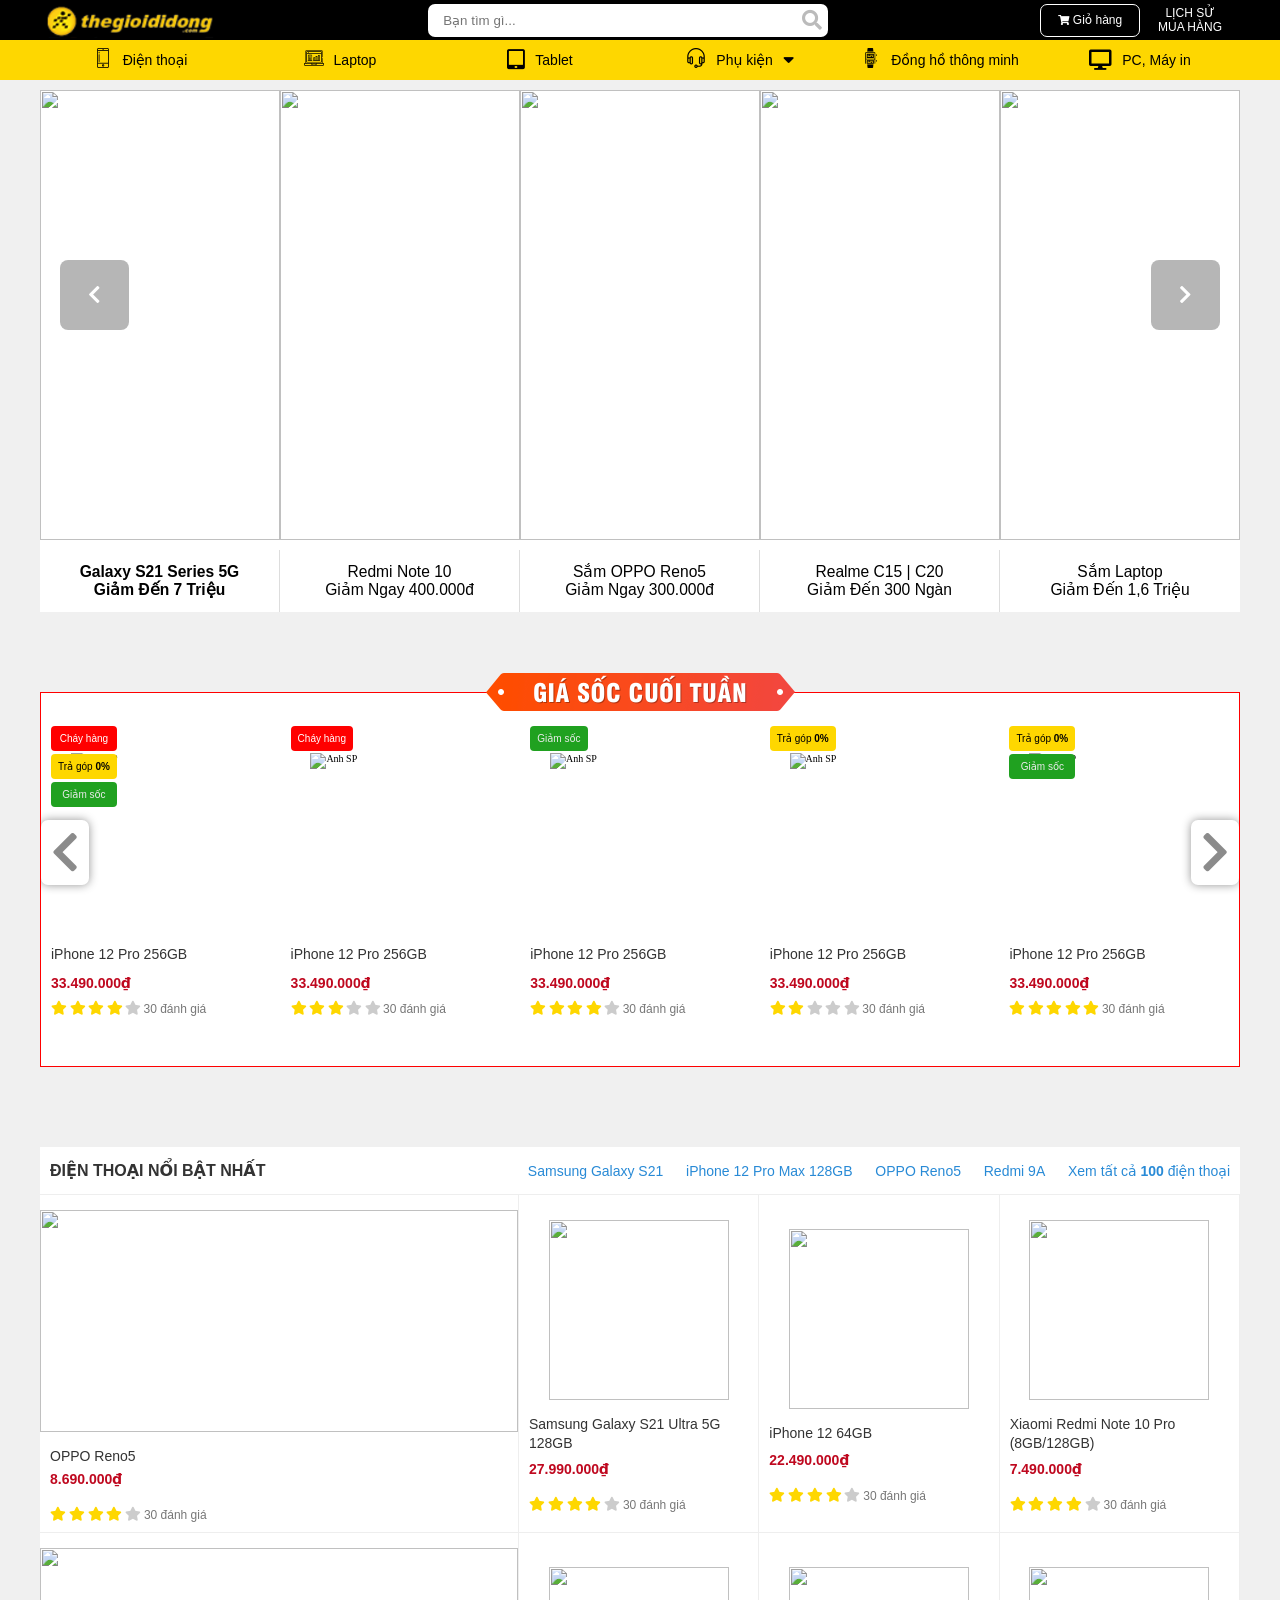
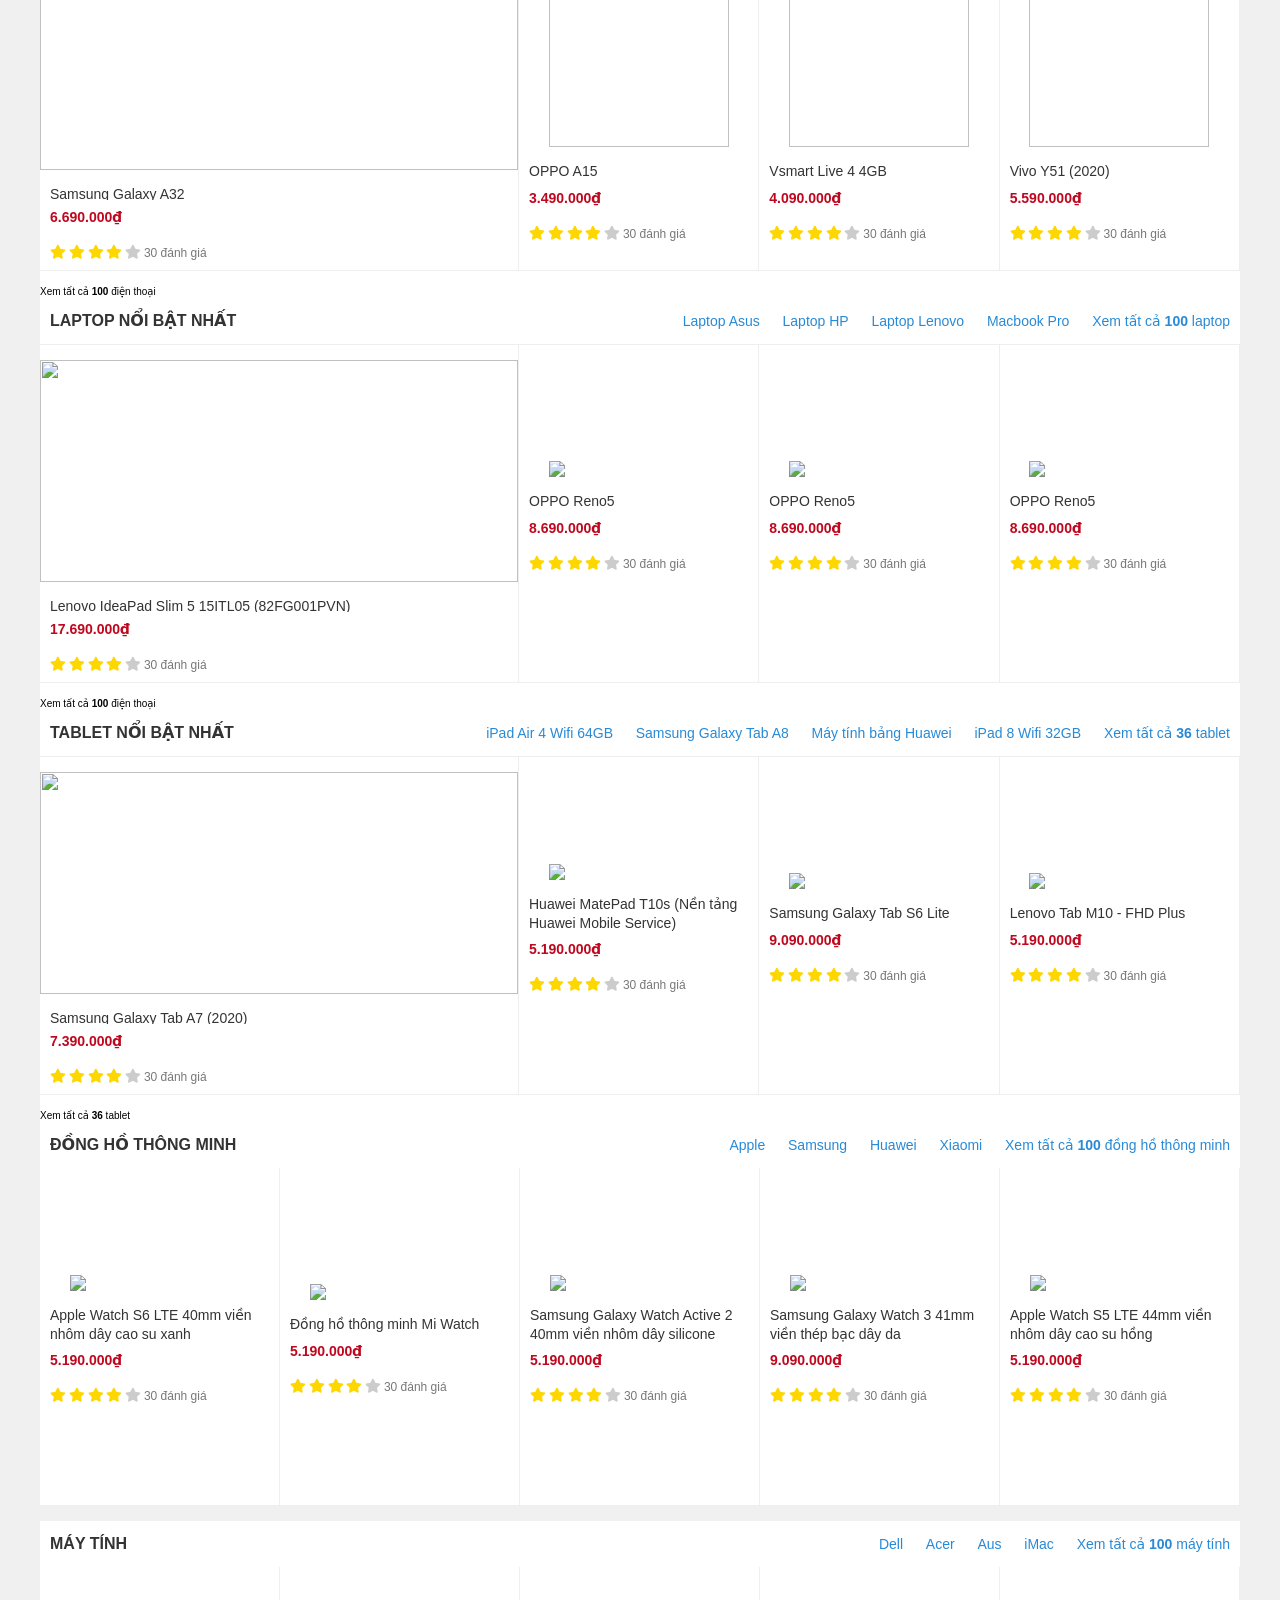
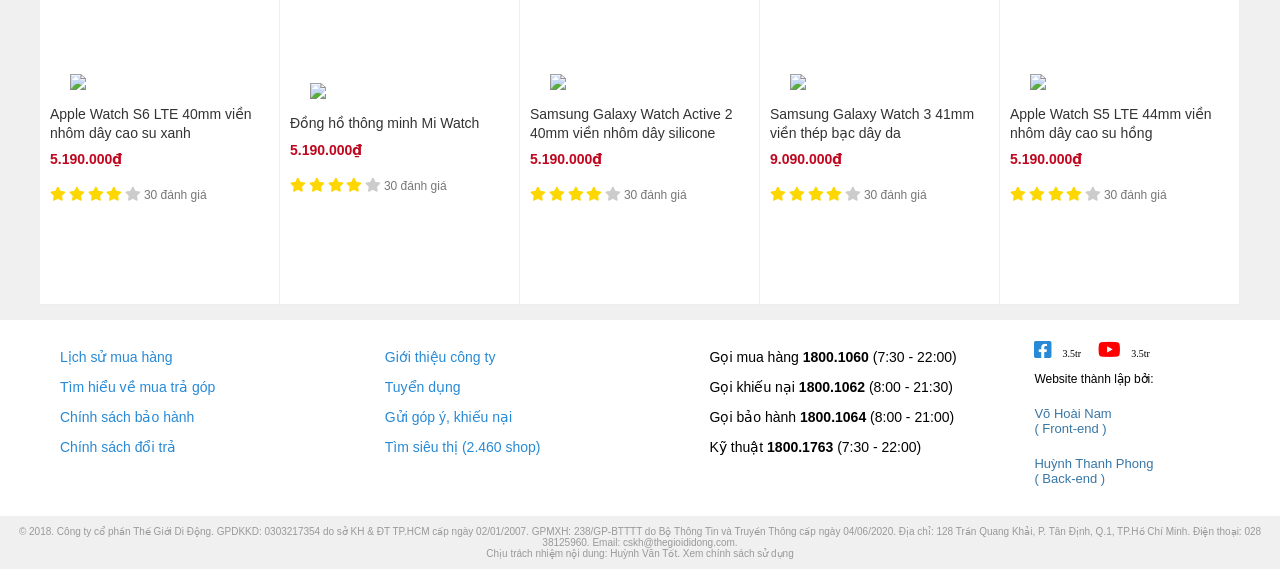
==== index.html @ 7716520e "'ud'" ====
<!DOCTYPE html>
<html lang="vn">
    <head>
        <meta charset="UTF-8">
        <meta name="viewport" content="width=device-width, initial-scale=1.0">
        <title>Thegioidongdi</title>
        <!-- Reset CSS -->
        <link rel="stylesheet" href="./assets/css/reset.css">
        <!-- Source CSS -->
        <link rel="stylesheet" href="./assets/css/index.css">
        <!-- FontAwesome -->
        <link rel="stylesheet"href="https://cdnjs.cloudflare.com/ajax/libs/font-awesome/5.15.2/css/all.min.css">
        <link rel="stylesheet" type="text/css" href="./assets/icon/flaticon.css">
    </head>
    <body>
        <div class="header">
            <div class="container">
                <div class="header__main">
                    <a href="#" class="header__main-logo">
                        <img src="./assets/image/logo.png" alt="">
                    </a>
                    <form action="" class="header__main-search">
                        <input type="text" class="seach__input" placeholder="Bạn tìm gì...">
                        <button type="submit" class="seach__button">
                            <i class="fas fa-search"></i>
                        </button>
                    </form>
                    <div class="header__main-mini">
                        <a href="" class="mini__cart">
                            <i class="fas fa-shopping-cart"></i>
                            <span>Giỏ hàng</span>
                        </a>
                        <a href="" class="mini__history">
                            <span>LỊCH SỬ <br/>MUA HÀNG</span>
                        </a>
                    </div>
                </div>
                <div class="header__nav">
                    <div class="header__nav-item">
                        <a href="#" class="item__title">
                            <i class="item__icon flaticon-phone"></i>
                            <span>Điện thoại</span>
                        </a>
                    </div>
                    <div class="header__nav-item">
                        <a href="#" class="item__title">
                            <i class="item__icon flaticon-analytics"></i>
                            <span>Laptop</span>
                        </a>
                    </div>
                    <div class="header__nav-item">
                        <a href="#" class="item__title">
                            <i class="item__icon fas fa-tablet-alt"></i>
                            <span>Tablet</span>
                        </a>
                    </div>
                    <div class="header__nav-item">
                        <a href="#" class="item__title">
                            <i class="item__icon flaticon-headphones"></i>
                            <span style="margin-right: 1rem;">Phụ kiện</span>
                            <i class="fas fa-sort-down" style="font-size: 1.8rem;transform: translateY(-25%);"></i>
                            <i class="fas fa-sort-up" style="font-size: 1.8rem;transform: translateY(25%);"></i>
                        </a>
                        <div class="item__subitem">
                            <a href="#" class="item__subitem-item">Sạc dự phòng</a>
                            <a href="#" class="item__subitem-item">Tai nghe</a>
                            <a href="#" class="item__subitem-item">Bàn phím</a>
                            <a href="#" class="item__subitem-item">Chuột</a>
                            <a href="#" class="item__subitem-item">Miếng dán màn hình</a>
                        </div>
                    </div>
                    <div class="header__nav-item">
                        <a href="#" class="item__title">
                            <i class="item__icon flaticon-smartwatch"></i>
                            <span>Đồng hồ thông minh</span>
                        </a>
                        
                    </div>
                    <div class="header__nav-item">
                        <a href="#" class="item__title">
                            <i class="item__icon fas fa-desktop"></i>
                            <span>PC, Máy in</span>
                        </a>
                    </div>
                </div>
            </div>
        </div>
        <div class="slide">
            <div class="container">
                <div class="slide__image">
                    <img src="https://cdn.tgdd.vn/2021/03/banner/S21-800-300-800x300-3.png" alt="" class="slide__image-item">
                    <img src="https://cdn.tgdd.vn/2021/03/banner/800-300-800x300-13.png" alt="" class="slide__image-item">
                    <img src="https://cdn.tgdd.vn/2021/03/banner/reno5-800-300-800x300-1.png" alt="" class="slide__image-item">
                    <img src="https://cdn.tgdd.vn/2021/03/banner/800-300-800x300-9.png" alt="" class="slide__image-item">
                    <img src="https://cdn.tgdd.vn/2021/02/banner/800-300-800x300-26.png" alt="" class="slide__image-item">
                </div>
                <div class="slide__button">
                    <div class="slide__button-left">
                        <i class="fas fa-chevron-left"></i>
                    </div>
                    <div class="slide__button-right">
                        <i class="fas fa-chevron-right"></i>
                    </div>
                </div>
                <div class="slide__channel">
                    <button class="slide__channel-switch">
                        <h3>Galaxy S21 Series 5G<br>Giảm Đến 7 Triệu</h3>
                    </button>
                    <button class="slide__channel-switch">
                        <h3>Redmi Note 10<br>Giảm Ngay 400.000đ</h3>
                    </button>
                    <button class="slide__channel-switch">
                        <h3>Sắm OPPO Reno5<br>Giảm Ngay 300.000đ</h3>
                    </button>
                    <button class="slide__channel-switch">
                        <h3>Realme C15 | C20<br>Giảm Đến 300 Ngàn</h3>
                    </button>
                    <button class="slide__channel-switch">
                        <h3>Sắm Laptop<br>Giảm Đến 1,6 Triệu</h3>
                    </button>
                </div>
            </div>
        </div>
        <div class="hotdeal">
            <div class="container">
                <div class="hotdeal__items">
                    <div class="hotdeal__item">
                        <div class="hotdeal__item-tagdeal">
                            <p class="tagdeal__hot">
                                Cháy hàng
                            </p>
                            <p class="tagdeal__tragop">
                                Trả góp <strong>0%</strong>
                            </p>
                            <p class="tagdeal__giamsoc">
                                Giảm sốc
                            </p>
                        </div>
                        <a href="#" class="hotdeal__item-item">
                            <img src="https://cdn.tgdd.vn/Products/Images/42/228738/iphone-12-pro-xam-new-600x600-600x600.jpg" alt="Anh SP" class="item__img">
                            <h1 class="item__title">iPhone 12 Pro 256GB</h1>
                            <strong class="item__price">33.490.000₫</strong>
                            <div class="item__rate">
                                <i class="active item__rate-star fas fa-star"></i>
                                <i class="active item__rate-star fas fa-star"></i>
                                <i class="active item__rate-star fas fa-star"></i>
                                <i class="active item__rate-star fas fa-star"></i>
                                <i class="item__rate-star fas fa-star"></i>
                                <span>30 đánh giá</span>
                            </div>
                        </a>
                    </div>
                    <div class="hotdeal__item">
                        <div class="hotdeal__item-tagdeal">
                            <p class="tagdeal__hot">
                                Cháy hàng
                            </p>
                        </div>
                        <a href="#" class="hotdeal__item-item">
                            <img src="https://cdn.tgdd.vn/Products/Images/42/228738/iphone-12-pro-xam-new-600x600-600x600.jpg" alt="Anh SP" class="item__img">
                            <h1 class="item__title">iPhone 12 Pro 256GB</h1>
                            <strong class="item__price">33.490.000₫</strong>
                            <div class="item__rate">
                                <i class="active item__rate-star fas fa-star"></i>
                                <i class="active item__rate-star fas fa-star"></i>
                                <i class="active item__rate-star fas fa-star"></i>
                                <i class="item__rate-star fas fa-star"></i>
                                <i class="item__rate-star fas fa-star"></i>
                                <span>30 đánh giá</span>
                            </div>
                        </a>
                    </div><div class="hotdeal__item">
                        <div class="hotdeal__item-tagdeal">
                            <p class="tagdeal__giamsoc">
                                Giảm sốc
                            </p>
                        </div>
                        <a href="#" class="hotdeal__item-item">
                            <img src="https://cdn.tgdd.vn/Products/Images/42/228738/iphone-12-pro-xam-new-600x600-600x600.jpg" alt="Anh SP" class="item__img">
                            <h1 class="item__title">iPhone 12 Pro 256GB</h1>
                            <strong class="item__price">33.490.000₫</strong>
                            <div class="item__rate">
                                <i class="active item__rate-star fas fa-star"></i>
                                <i class="active item__rate-star fas fa-star"></i>
                                <i class="active item__rate-star fas fa-star"></i>
                                <i class="active item__rate-star fas fa-star"></i>
                                <i class="item__rate-star fas fa-star"></i>
                                <span>30 đánh giá</span>
                            </div>
                        </a>
                    </div><div class="hotdeal__item">
                        <div class="hotdeal__item-tagdeal">
                            <p class="tagdeal__tragop">
                                Trả góp <strong>0%</strong>
                            </p>
                        </div>
                        <a href="#" class="hotdeal__item-item">
                            <img src="https://cdn.tgdd.vn/Products/Images/42/228738/iphone-12-pro-xam-new-600x600-600x600.jpg" alt="Anh SP" class="item__img">
                            <h1 class="item__title">iPhone 12 Pro 256GB</h1>
                            <strong class="item__price">33.490.000₫</strong>
                            <div class="item__rate">
                                <i class="active item__rate-star fas fa-star"></i>
                                <i class="active item__rate-star fas fa-star"></i>
                                <i class="item__rate-star fas fa-star"></i>
                                <i class="item__rate-star fas fa-star"></i>
                                <i class="item__rate-star fas fa-star"></i>
                                <span>30 đánh giá</span>
                            </div>
                        </a>
                    </div>
                    <div class="hotdeal__item">
                        <div class="hotdeal__item-tagdeal">
                            <p class="tagdeal__tragop">
                                Trả góp <strong>0%</strong>
                            </p>
                            <p class="tagdeal__giamsoc">
                                Giảm sốc
                            </p>
                        </div>
                        <a href="#" class="hotdeal__item-item">
                            <img src="https://cdn.tgdd.vn/Products/Images/42/228738/iphone-12-pro-xam-new-600x600-600x600.jpg" alt="Anh SP" class="item__img">
                            <h1 class="item__title">iPhone 12 Pro 256GB</h1>
                            <strong class="item__price">33.490.000₫</strong>
                            <div class="item__rate">
                                <i class="active item__rate-star fas fa-star"></i>
                                <i class="active item__rate-star fas fa-star"></i>
                                <i class="active item__rate-star fas fa-star"></i>
                                <i class="active item__rate-star fas fa-star"></i>
                                <i class="active item__rate-star fas fa-star"></i>
                                <span>30 đánh giá</span>
                            </div>
                        </a>
                    </div>
                    <div class="hotdeal__item">
                        <div class="hotdeal__item-tagdeal">
                            <p class="tagdeal__hot">
                                Cháy hàng
                            </p>
                            <p class="tagdeal__tragop">
                                Trả góp <strong>0%</strong>
                            </p>
                            <p class="tagdeal__giamsoc">
                                Giảm sốc
                            </p>
                        </div>
                        <a href="#" class="hotdeal__item-item">
                            <img src="https://cdn.tgdd.vn/Products/Images/42/228738/iphone-12-pro-xam-new-600x600-600x600.jpg" alt="Anh SP" class="item__img">
                            <h1 class="item__title">iPhone 12 Pro 256GB</h1>
                            <strong class="item__price">33.490.000₫</strong>
                            <div class="item__rate">
                                <i class="active item__rate-star fas fa-star"></i>
                                <i class="active item__rate-star fas fa-star"></i>
                                <i class="active item__rate-star fas fa-star"></i>
                                <i class="active item__rate-star fas fa-star"></i>
                                <i class="item__rate-star fas fa-star"></i>
                                <span>30 đánh giá</span>
                            </div>
                        </a>
                    </div>
                    <div class="hotdeal__item">
                        <div class="hotdeal__item-tagdeal">
                            <p class="tagdeal__hot">
                                Cháy hàng
                            </p>
                            <p class="tagdeal__tragop">
                                Trả góp <strong>0%</strong>
                            </p>
                            <p class="tagdeal__giamsoc">
                                Giảm sốc
                            </p>
                        </div>
                        <a href="#" class="hotdeal__item-item">
                            <img src="https://cdn.tgdd.vn/Products/Images/42/228738/iphone-12-pro-xam-new-600x600-600x600.jpg" alt="Anh SP" class="item__img">
                            <h1 class="item__title">iPhone 12 Pro 256GB</h1>
                            <strong class="item__price">33.490.000₫</strong>
                            <div class="item__rate">
                                <i class="active item__rate-star fas fa-star"></i>
                                <i class="active item__rate-star fas fa-star"></i>
                                <i class="active item__rate-star fas fa-star"></i>
                                <i class="active item__rate-star fas fa-star"></i>
                                <i class="item__rate-star fas fa-star"></i>
                                <span>30 đánh giá</span>
                            </div>
                        </a>
                    </div>
                    <div class="hotdeal__item">
                        <div class="hotdeal__item-tagdeal">
                            <p class="tagdeal__hot">
                                Cháy hàng
                            </p>
                            <p class="tagdeal__tragop">
                                Trả góp <strong>0%</strong>
                            </p>
                            <p class="tagdeal__giamsoc">
                                Giảm sốc
                            </p>
                        </div>
                        <a href="#" class="hotdeal__item-item">
                            <img src="https://cdn.tgdd.vn/Products/Images/42/228738/iphone-12-pro-xam-new-600x600-600x600.jpg" alt="Anh SP" class="item__img">
                            <h1 class="item__title">iPhone 12 Pro 256GB</h1>
                            <strong class="item__price">33.490.000₫</strong>
                            <div class="item__rate">
                                <i class="active item__rate-star fas fa-star"></i>
                                <i class="active item__rate-star fas fa-star"></i>
                                <i class="active item__rate-star fas fa-star"></i>
                                <i class="active item__rate-star fas fa-star"></i>
                                <i class="item__rate-star fas fa-star"></i>
                                <span>30 đánh giá</span>
                            </div>
                        </a>
                    </div>
                    <div class="hotdeal__item">
                        <div class="hotdeal__item-tagdeal">
                            <p class="tagdeal__hot">
                                Cháy hàng
                            </p>
                            <p class="tagdeal__tragop">
                                Trả góp <strong>0%</strong>
                            </p>
                            <p class="tagdeal__giamsoc">
                                Giảm sốc
                            </p>
                        </div>
                        <a href="#" class="hotdeal__item-item">
                            <img src="https://cdn.tgdd.vn/Products/Images/42/228738/iphone-12-pro-xam-new-600x600-600x600.jpg" alt="Anh SP" class="item__img">
                            <h1 class="item__title">iPhone 12 Pro 256GB</h1>
                            <strong class="item__price">33.490.000₫</strong>
                            <div class="item__rate">
                                <i class="active item__rate-star fas fa-star"></i>
                                <i class="active item__rate-star fas fa-star"></i>
                                <i class="active item__rate-star fas fa-star"></i>
                                <i class="active item__rate-star fas fa-star"></i>
                                <i class="item__rate-star fas fa-star"></i>
                                <span>30 đánh giá</span>
                            </div>
                        </a>
                    </div>
                    <div class="hotdeal__item">
                        <div class="hotdeal__item-tagdeal">
                            <p class="tagdeal__hot">
                                Cháy hàng
                            </p>
                            <p class="tagdeal__tragop">
                                Trả góp <strong>0%</strong>
                            </p>
                            <p class="tagdeal__giamsoc">
                                Giảm sốc
                            </p>
                        </div>
                        <a href="#" class="hotdeal__item-item">
                            <img src="https://cdn.tgdd.vn/Products/Images/42/228738/iphone-12-pro-xam-new-600x600-600x600.jpg" alt="Anh SP" class="item__img">
                            <h1 class="item__title">iPhone 12 Pro 256GB</h1>
                            <strong class="item__price">33.490.000₫</strong>
                            <div class="item__rate">
                                <i class="active item__rate-star fas fa-star"></i>
                                <i class="active item__rate-star fas fa-star"></i>
                                <i class="active item__rate-star fas fa-star"></i>
                                <i class="active item__rate-star fas fa-star"></i>
                                <i class="item__rate-star fas fa-star"></i>
                                <span>30 đánh giá</span>
                            </div>
                        </a>
                    </div>
                    <div class="hotdeal__item">
                        <div class="hotdeal__item-tagdeal">
                            <p class="tagdeal__hot">
                                Cháy hàng
                            </p>
                            <p class="tagdeal__tragop">
                                Trả góp <strong>0%</strong>
                            </p>
                            <p class="tagdeal__giamsoc">
                                Giảm sốc
                            </p>
                        </div>
                        <a href="#" class="hotdeal__item-item">
                            <img src="https://cdn.tgdd.vn/Products/Images/42/228738/iphone-12-pro-xam-new-600x600-600x600.jpg" alt="Anh SP" class="item__img">
                            <h1 class="item__title">iPhone 12 Pro 256GB</h1>
                            <strong class="item__price">33.490.000₫</strong>
                            <div class="item__rate">
                                <i class="active item__rate-star fas fa-star"></i>
                                <i class="active item__rate-star fas fa-star"></i>
                                <i class="active item__rate-star fas fa-star"></i>
                                <i class="active item__rate-star fas fa-star"></i>
                                <i class="item__rate-star fas fa-star"></i>
                                <span>30 đánh giá</span>
                            </div>
                        </a>
                    </div>
                    <div class="hotdeal__item">
                        <div class="hotdeal__item-tagdeal">
                            <p class="tagdeal__hot">
                                Cháy hàng
                            </p>
                            <p class="tagdeal__tragop">
                                Trả góp <strong>0%</strong>
                            </p>
                            <p class="tagdeal__giamsoc">
                                Giảm sốc
                            </p>
                        </div>
                        <a href="#" class="hotdeal__item-item">
                            <img src="https://cdn.tgdd.vn/Products/Images/42/228738/iphone-12-pro-xam-new-600x600-600x600.jpg" alt="Anh SP" class="item__img">
                            <h1 class="item__title">iPhone 12 Pro 256GB</h1>
                            <strong class="item__price">33.490.000₫</strong>
                            <div class="item__rate">
                                <i class="active item__rate-star fas fa-star"></i>
                                <i class="active item__rate-star fas fa-star"></i>
                                <i class="active item__rate-star fas fa-star"></i>
                                <i class="active item__rate-star fas fa-star"></i>
                                <i class="item__rate-star fas fa-star"></i>
                                <span>30 đánh giá</span>
                            </div>
                        </a>
                    </div>
                    <div class="hotdeal__item">
                        <div class="hotdeal__item-tagdeal">
                            <p class="tagdeal__hot">
                                Cháy hàng
                            </p>
                            <p class="tagdeal__tragop">
                                Trả góp <strong>0%</strong>
                            </p>
                            <p class="tagdeal__giamsoc">
                                Giảm sốc
                            </p>
                        </div>
                        <a href="#" class="hotdeal__item-item">
                            <img src="https://cdn.tgdd.vn/Products/Images/42/228738/iphone-12-pro-xam-new-600x600-600x600.jpg" alt="Anh SP" class="item__img">
                            <h1 class="item__title">iPhone 12 Pro 256GB</h1>
                            <strong class="item__price">33.490.000₫</strong>
                            <div class="item__rate">
                                <i class="active item__rate-star fas fa-star"></i>
                                <i class="active item__rate-star fas fa-star"></i>
                                <i class="active item__rate-star fas fa-star"></i>
                                <i class="active item__rate-star fas fa-star"></i>
                                <i class="item__rate-star fas fa-star"></i>
                                <span>30 đánh giá</span>
                            </div>
                        </a>
                    </div>
                    <div class="hotdeal__item">
                        <div class="hotdeal__item-tagdeal">
                            <p class="tagdeal__hot">
                                Cháy hàng
                            </p>
                            <p class="tagdeal__tragop">
                                Trả góp <strong>0%</strong>
                            </p>
                            <p class="tagdeal__giamsoc">
                                Giảm sốc
                            </p>
                        </div>
                        <a href="#" class="hotdeal__item-item">
                            <img src="https://cdn.tgdd.vn/Products/Images/42/228738/iphone-12-pro-xam-new-600x600-600x600.jpg" alt="Anh SP" class="item__img">
                            <h1 class="item__title">iPhone 12 Pro 256GB</h1>
                            <strong class="item__price">33.490.000₫</strong>
                            <div class="item__rate">
                                <i class="active item__rate-star fas fa-star"></i>
                                <i class="active item__rate-star fas fa-star"></i>
                                <i class="active item__rate-star fas fa-star"></i>
                                <i class="active item__rate-star fas fa-star"></i>
                                <i class="item__rate-star fas fa-star"></i>
                                <span>30 đánh giá</span>
                            </div>
                        </a>
                    </div>
                    <div class="hotdeal__item">
                        <div class="hotdeal__item-tagdeal">
                            <p class="tagdeal__hot">
                                Cháy hàng
                            </p>
                            <p class="tagdeal__tragop">
                                Trả góp <strong>0%</strong>
                            </p>
                            <p class="tagdeal__giamsoc">
                                Giảm sốc
                            </p>
                        </div>
                        <a href="#" class="hotdeal__item-item">
                            <img src="https://cdn.tgdd.vn/Products/Images/42/228738/iphone-12-pro-xam-new-600x600-600x600.jpg" alt="Anh SP" class="item__img">
                            <h1 class="item__title">iPhone 12 Pro 256GB</h1>
                            <strong class="item__price">33.490.000₫</strong>
                            <div class="item__rate">
                                <i class="active item__rate-star fas fa-star"></i>
                                <i class="active item__rate-star fas fa-star"></i>
                                <i class="active item__rate-star fas fa-star"></i>
                                <i class="active item__rate-star fas fa-star"></i>
                                <i class="item__rate-star fas fa-star"></i>
                                <span>30 đánh giá</span>
                            </div>
                        </a>
                    </div>
                    <div class="hotdeal__item">
                        <div class="hotdeal__item-tagdeal">
                            <p class="tagdeal__hot">
                                Cháy hàng
                            </p>
                            <p class="tagdeal__tragop">
                                Trả góp <strong>0%</strong>
                            </p>
                            <p class="tagdeal__giamsoc">
                                Giảm sốc
                            </p>
                        </div>
                        <a href="#" class="hotdeal__item-item">
                            <img src="https://cdn.tgdd.vn/Products/Images/42/228738/iphone-12-pro-xam-new-600x600-600x600.jpg" alt="Anh SP" class="item__img">
                            <h1 class="item__title">iPhone 12 Pro 256GB</h1>
                            <strong class="item__price">33.490.000₫</strong>
                            <div class="item__rate">
                                <i class="active item__rate-star fas fa-star"></i>
                                <i class="active item__rate-star fas fa-star"></i>
                                <i class="active item__rate-star fas fa-star"></i>
                                <i class="active item__rate-star fas fa-star"></i>
                                <i class="item__rate-star fas fa-star"></i>
                                <span>30 đánh giá</span>
                            </div>
                        </a>
                    </div>
                    <div class="hotdeal__item">
                        <div class="hotdeal__item-tagdeal">
                            <p class="tagdeal__hot">
                                Cháy hàng
                            </p>
                            <p class="tagdeal__tragop">
                                Trả góp <strong>0%</strong>
                            </p>
                            <p class="tagdeal__giamsoc">
                                Giảm sốc
                            </p>
                        </div>
                        <a href="#" class="hotdeal__item-item">
                            <img src="https://cdn.tgdd.vn/Products/Images/42/228738/iphone-12-pro-xam-new-600x600-600x600.jpg" alt="Anh SP" class="item__img">
                            <h1 class="item__title">iPhone 12 Pro 256GB</h1>
                            <strong class="item__price">33.490.000₫</strong>
                            <div class="item__rate">
                                <i class="active item__rate-star fas fa-star"></i>
                                <i class="active item__rate-star fas fa-star"></i>
                                <i class="active item__rate-star fas fa-star"></i>
                                <i class="active item__rate-star fas fa-star"></i>
                                <i class="item__rate-star fas fa-star"></i>
                                <span>30 đánh giá</span>
                            </div>
                        </a>
                    </div>
                    <div class="hotdeal__item">
                        <div class="hotdeal__item-tagdeal">
                            <p class="tagdeal__hot">
                                Cháy hàng
                            </p>
                            <p class="tagdeal__tragop">
                                Trả góp <strong>0%</strong>
                            </p>
                            <p class="tagdeal__giamsoc">
                                Giảm sốc
                            </p>
                        </div>
                        <a href="#" class="hotdeal__item-item">
                            <img src="https://cdn.tgdd.vn/Products/Images/42/228738/iphone-12-pro-xam-new-600x600-600x600.jpg" alt="Anh SP" class="item__img">
                            <h1 class="item__title">iPhone 12 Pro 256GB</h1>
                            <strong class="item__price">33.490.000₫</strong>
                            <div class="item__rate">
                                <i class="active item__rate-star fas fa-star"></i>
                                <i class="active item__rate-star fas fa-star"></i>
                                <i class="active item__rate-star fas fa-star"></i>
                                <i class="active item__rate-star fas fa-star"></i>
                                <i class="item__rate-star fas fa-star"></i>
                                <span>30 đánh giá</span>
                            </div>
                        </a>
                    </div>
                    <div class="hotdeal__item">
                        <div class="hotdeal__item-tagdeal">
                            <p class="tagdeal__hot">
                                Cháy hàng
                            </p>
                            <p class="tagdeal__tragop">
                                Trả góp <strong>0%</strong>
                            </p>
                            <p class="tagdeal__giamsoc">
                                Giảm sốc
                            </p>
                        </div>
                        <a href="#" class="hotdeal__item-item">
                            <img src="https://cdn.tgdd.vn/Products/Images/42/228738/iphone-12-pro-xam-new-600x600-600x600.jpg" alt="Anh SP" class="item__img">
                            <h1 class="item__title">iPhone 12 Pro 256GB</h1>
                            <strong class="item__price">33.490.000₫</strong>
                            <div class="item__rate">
                                <i class="active item__rate-star fas fa-star"></i>
                                <i class="active item__rate-star fas fa-star"></i>
                                <i class="active item__rate-star fas fa-star"></i>
                                <i class="active item__rate-star fas fa-star"></i>
                                <i class="item__rate-star fas fa-star"></i>
                                <span>30 đánh giá</span>
                            </div>
                        </a>
                    </div>
                    <div class="hotdeal__item">
                        <div class="hotdeal__item-tagdeal">
                            <p class="tagdeal__hot">
                                Cháy hàng
                            </p>
                            <p class="tagdeal__tragop">
                                Trả góp <strong>0%</strong>
                            </p>
                            <p class="tagdeal__giamsoc">
                                Giảm sốc
                            </p>
                        </div>
                        <a href="#" class="hotdeal__item-item">
                            <img src="https://cdn.tgdd.vn/Products/Images/42/228738/iphone-12-pro-xam-new-600x600-600x600.jpg" alt="Anh SP" class="item__img">
                            <h1 class="item__title">iPhone 12 Pro 256GB</h1>
                            <strong class="item__price">33.490.000₫</strong>
                            <div class="item__rate">
                                <i class="active item__rate-star fas fa-star"></i>
                                <i class="active item__rate-star fas fa-star"></i>
                                <i class="active item__rate-star fas fa-star"></i>
                                <i class="active item__rate-star fas fa-star"></i>
                                <i class="item__rate-star fas fa-star"></i>
                                <span>30 đánh giá</span>
                            </div>
                        </a>         
                    </div>
                </div>
                <div class="hotdeal__item-button">
                    <button class="button__left">
                        <i class="fas fa-chevron-left"></i>
                    </button>
                    <button class="button__right">
                        <i class="fas fa-chevron-right"></i>
                    </button>
                </div>
            </div>
        </div>

        <div class="hotphone">
            <div class="container">
                <div class="hotphone__desc">
                    <div class="hotphone__desc-title">
                        <h2>Điện thoại nổi bật nhất</h2>
                    </div>
                    <div class="hotphone__desc-phone">
                        <a href="#">Samsung Galaxy S21</a>
                        <a href="#">iPhone 12 Pro Max 128GB</a>
                        <a href="#">OPPO Reno5</a>
                        <a href="#">Redmi 9A</a>
                        <a href="#">Xem tất cả <strong>100</strong> điện thoại</a>
                    </div>
                </div>
                <div class="hotphone__content">
                    <a href="#" class="hotphone__content-item big">
                        <img src="https://cdn.tgdd.vn/Products/Images/42/220438/Feature/oppo-reno5-ft-4g.jpg" class="item__img"/>
                        <h3 class="item__title">OPPO Reno5</h3>
                        <strong class="item__price">8.690.000₫</strong>
                        <div class="item__rate">
                            <i class="active item__rate-star fas fa-star"></i>
                            <i class="active item__rate-star fas fa-star"></i>
                            <i class="active item__rate-star fas fa-star"></i>
                            <i class="active item__rate-star fas fa-star"></i>
                            <i class="item__rate-star fas fa-star"></i>
                            <span>30 đánh giá</span>
                        </div>
                    </a>
                    <a href="#"class="hotphone__content-item">
                        <img src="https://cdn.tgdd.vn/Products/Images/42/213031/iphone-12-xanh-duong-new-600x600-600x600.jpg" class="item__img"/>
                        <h3 class="item__title">Samsung Galaxy S21 Ultra 5G 128GB</h3>
                        <strong class="item__price">27.990.000₫</strong>
                        <div class="item__rate">
                            <i class="active item__rate-star fas fa-star"></i>
                            <i class="active item__rate-star fas fa-star"></i>
                            <i class="active item__rate-star fas fa-star"></i>
                            <i class="active item__rate-star fas fa-star"></i>
                            <i class="item__rate-star fas fa-star"></i>
                            <span>30 đánh giá</span>
                        </div>
                    </a>
                    <a href="#"class="hotphone__content-item">
                        <img src="https://cdn.tgdd.vn/Products/Images/42/213031/iphone-12-xanh-duong-new-600x600-600x600.jpg" class="item__img"/>
                        <h3 class="item__title">iPhone 12 64GB</h3>
                        <strong class="item__price">22.490.000₫</strong>
                        <div class="item__rate">
                            <i class="active item__rate-star fas fa-star"></i>
                            <i class="active item__rate-star fas fa-star"></i>
                            <i class="active item__rate-star fas fa-star"></i>
                            <i class="active item__rate-star fas fa-star"></i>
                            <i class="item__rate-star fas fa-star"></i>
                            <span>30 đánh giá</span>
                        </div>
                    </a>
                    <a href="#"class="hotphone__content-item">
                        <img src="https://cdn.tgdd.vn/Products/Images/42/229228/xiaomi-redmi-note-10-pro-thumb-xam-600x600-600x600.jpg" class="item__img"/>
                        <h3 class="item__title">Xiaomi Redmi Note 10 Pro (8GB/128GB)</h3>
                        <strong class="item__price">7.490.000₫</strong>
                        <div class="item__rate">
                            <i class="active item__rate-star fas fa-star"></i>
                            <i class="active item__rate-star fas fa-star"></i>
                            <i class="active item__rate-star fas fa-star"></i>
                            <i class="active item__rate-star fas fa-star"></i>
                            <i class="item__rate-star fas fa-star"></i>
                            <span>30 đánh giá</span>
                        </div>
                    </a>
                    <a href="#" class="hotphone__content-item big">
                        <img src="https://cdn.tgdd.vn/Products/Images/42/234315/Feature/samsung-galaxy-a32-4g-ft.jpg" class="item__img"/>
                        <h3 class="item__title">Samsung Galaxy A32</h3>
                        <strong class="item__price">6.690.000₫</strong>
                        <div class="item__rate">
                            <i class="active item__rate-star fas fa-star"></i>
                            <i class="active item__rate-star fas fa-star"></i>
                            <i class="active item__rate-star fas fa-star"></i>
                            <i class="active item__rate-star fas fa-star"></i>
                            <i class="item__rate-star fas fa-star"></i>
                            <span>30 đánh giá</span>
                        </div>
                    </a>
                    <a href="#"class="hotphone__content-item">
                        <img src="https://cdn.tgdd.vn/Products/Images/42/226436/vsmart-live-4-xanh-la-600x600.jpg" class="item__img"/>
                        <h3 class="item__title">OPPO A15</h3>
                        <strong class="item__price">3.490.000₫</strong>
                        <div class="item__rate">
                            <i class="active item__rate-star fas fa-star"></i>
                            <i class="active item__rate-star fas fa-star"></i>
                            <i class="active item__rate-star fas fa-star"></i>
                            <i class="active item__rate-star fas fa-star"></i>
                            <i class="item__rate-star fas fa-star"></i>
                            <span>30 đánh giá</span>
                        </div>
                    </a>
                    <a href="#"class="hotphone__content-item">
                        <img src="https://cdn.tgdd.vn/Products/Images/42/228950/vivo-y51-bac-600x600-600x600.jpg" class="item__img"/>
                        <h3 class="item__title">Vsmart Live 4 4GB</h3>
                        <strong class="item__price">4.090.000₫</strong>
                        <div class="item__rate">
                            <i class="active item__rate-star fas fa-star"></i>
                            <i class="active item__rate-star fas fa-star"></i>
                            <i class="active item__rate-star fas fa-star"></i>
                            <i class="active item__rate-star fas fa-star"></i>
                            <i class="item__rate-star fas fa-star"></i>
                            <span>30 đánh giá</span>
                        </div>
                    </a>
                    <a href="#"class="hotphone__content-item">
                        <img src="https://cdn.tgdd.vn/Products/Images/42/226316/samsung-galaxy-s21-ultra-bac-600x600-1-600x600.jpg" class="item__img"/>
                        <h3 class="item__title">Vivo Y51 (2020)</h3>
                        <strong class="item__price">5.590.000₫</strong>
                        <div class="item__rate">
                            <i class="active item__rate-star fas fa-star"></i>
                            <i class="active item__rate-star fas fa-star"></i>
                            <i class="active item__rate-star fas fa-star"></i>
                            <i class="active item__rate-star fas fa-star"></i>
                            <i class="item__rate-star fas fa-star"></i>
                            <span>30 đánh giá</span>
                        </div>
                    </a>
                </div>
                <div class="hotphone__more">
                    <a href="#">Xem tất cả <strong>100</strong> điện thoại</a>
                </div>
            </div>
        </div>

        <div class="hotlaptop">
            <div class="container">
                <div class="hotlaptop__desc">
                    <div class="hotlaptop__desc-title">
                        <h2>Laptop nổi bật nhất</h2>
                    </div>
                    <div class="hotlaptop__desc-laptop">
                        <a href="#">Laptop Asus</a>
                        <a href="#">Laptop HP</a>
                        <a href="#">Laptop Lenovo</a>
                        <a href="#">Macbook Pro</a>
                        <a href="#">Xem tất cả <strong>100</strong> laptop</a>
                    </div>
                </div>
                <div class="hotlaptop__content">
                    <a href="#" class="hotlaptop__content-item big">
                        <img src="https://cdn.tgdd.vn/Products/Images/44/232192/Feature/lenovo-3-2021.jpg" class="item__img"/>
                        <h3 class="item__title">Lenovo IdeaPad Slim 5 15ITL05 (82FG001PVN)</h3>
                        <strong class="item__price">17.690.000₫</strong>
                        <div class="item__rate">
                            <i class="active item__rate-star fas fa-star"></i>
                            <i class="active item__rate-star fas fa-star"></i>
                            <i class="active item__rate-star fas fa-star"></i>
                            <i class="active item__rate-star fas fa-star"></i>
                            <i class="item__rate-star fas fa-star"></i>
                            <span>30 đánh giá</span>
                        </div>
                    </a>
                    <a href="#"class="hotlaptop__content-item">
                        <img src="https://cdn.tgdd.vn/Products/Images/44/214708/lenovo-ideapad-s340-14iil-i5-1035g1-8gb-512gb-win1-8-214708-2-400x400.jpg" class="item__img"/>
                        <h3 class="item__title">OPPO Reno5</h3>
                        <strong class="item__price">8.690.000₫</strong>
                        <div class="item__rate">
                            <i class="active item__rate-star fas fa-star"></i>
                            <i class="active item__rate-star fas fa-star"></i>
                            <i class="active item__rate-star fas fa-star"></i>
                            <i class="active item__rate-star fas fa-star"></i>
                            <i class="item__rate-star fas fa-star"></i>
                            <span>30 đánh giá</span>
                        </div>
                    </a>
                    <a href="#"class="hotlaptop__content-item">
                        <img src="https://cdn.tgdd.vn/Products/Images/44/214708/lenovo-ideapad-s340-14iil-i5-1035g1-8gb-512gb-win1-8-214708-2-400x400.jpg" class="item__img"/>
                        <h3 class="item__title">OPPO Reno5</h3>
                        <strong class="item__price">8.690.000₫</strong>
                        <div class="item__rate">
                            <i class="active item__rate-star fas fa-star"></i>
                            <i class="active item__rate-star fas fa-star"></i>
                            <i class="active item__rate-star fas fa-star"></i>
                            <i class="active item__rate-star fas fa-star"></i>
                            <i class="item__rate-star fas fa-star"></i>
                            <span>30 đánh giá</span>
                        </div>
                    </a>
                    <a href="#"class="hotlaptop__content-item">
                        <img src="https://cdn.tgdd.vn/Products/Images/44/214708/lenovo-ideapad-s340-14iil-i5-1035g1-8gb-512gb-win1-8-214708-2-400x400.jpg" class="item__img"/>
                        <h3 class="item__title">OPPO Reno5</h3>
                        <strong class="item__price">8.690.000₫</strong>
                        <div class="item__rate">
                            <i class="active item__rate-star fas fa-star"></i>
                            <i class="active item__rate-star fas fa-star"></i>
                            <i class="active item__rate-star fas fa-star"></i>
                            <i class="active item__rate-star fas fa-star"></i>
                            <i class="item__rate-star fas fa-star"></i>
                            <span>30 đánh giá</span>
                        </div>
                    </a>
                </div>
                <div class="hotlaptop__more">
                    <a href="#">Xem tất cả <strong>100</strong> điện thoại</a>
                </div>
            </div>
        </div>

        <div class="hottablet">
            <div class="container">
                <div class="hottablet__desc">
                    <div class="hottablet__desc-title">
                        <h2>Tablet nổi bật nhất</h2>
                    </div>
                    <div class="hottablet__desc-tablet">
                        <a href="#">iPad Air 4 Wifi 64GB</a>
                        <a href="#">Samsung Galaxy Tab A8</a>
                        <a href="#">Máy tính bảng Huawei</a>
                        <a href="#">iPad 8 Wifi 32GB</a>
                        <a href="#">Xem tất cả <strong>36</strong> tablet</a>
                    </div>
                </div>
                <div class="hottablet__content">
                    <a href="#" class="hottablet__content-item big">
                        <img src="https://cdn.tgdd.vn/Products/Images/522/228144/Feature/samsung-galaxy-tab-a7-2020-ft.jpg" class="item__img"/>
                        <h3 class="item__title">Samsung Galaxy Tab A7 (2020)</h3>
                        <strong class="item__price">7.390.000₫</strong>
                        <div class="item__rate">
                            <i class="active item__rate-star fas fa-star"></i>
                            <i class="active item__rate-star fas fa-star"></i>
                            <i class="active item__rate-star fas fa-star"></i>
                            <i class="active item__rate-star fas fa-star"></i>
                            <i class="item__rate-star fas fa-star"></i>
                            <span>30 đánh giá</span>
                        </div>
                    </a>
                    <a href="#"class="hottablet__content-item">
                        <img src="https://cdn.tgdd.vn/Products/Images/522/233257/huawei-t10s-600x600-600x600.jpg" class="item__img"/>
                        <h3 class="item__title">Huawei MatePad T10s (Nền tảng Huawei Mobile Service)</h3>
                        <strong class="item__price">5.190.000₫</strong>
                        <div class="item__rate">
                            <i class="active item__rate-star fas fa-star"></i>
                            <i class="active item__rate-star fas fa-star"></i>
                            <i class="active item__rate-star fas fa-star"></i>
                            <i class="active item__rate-star fas fa-star"></i>
                            <i class="item__rate-star fas fa-star"></i>
                            <span>30 đánh giá</span>
                        </div>
                    </a>
                    <a href="#"class="hottablet__content-item">
                        <img src="https://cdn.tgdd.vn/Products/Images/522/219912/samsung-galaxy-tab-s6-lite-600x600-2-600x600.jpg" class="item__img"/>
                        <h3 class="item__title">Samsung Galaxy Tab S6 Lite</h3>
                        <strong class="item__price">9.090.000₫</strong>
                        <div class="item__rate">
                            <i class="active item__rate-star fas fa-star"></i>
                            <i class="active item__rate-star fas fa-star"></i>
                            <i class="active item__rate-star fas fa-star"></i>
                            <i class="active item__rate-star fas fa-star"></i>
                            <i class="item__rate-star fas fa-star"></i>
                            <span>30 đánh giá</span>
                        </div>
                    </a>
                    <a href="#"class="hottablet__content-item">
                        <img src="https://cdn.tgdd.vn/Products/Images/522/235365/tab-m10-fhd-plus-600-600x600.jpg" class="item__img"/>
                        <h3 class="item__title">Lenovo Tab M10 - FHD Plus</h3>
                        <strong class="item__price">5.190.000₫</strong>
                        <div class="item__rate">
                            <i class="active item__rate-star fas fa-star"></i>
                            <i class="active item__rate-star fas fa-star"></i>
                            <i class="active item__rate-star fas fa-star"></i>
                            <i class="active item__rate-star fas fa-star"></i>
                            <i class="item__rate-star fas fa-star"></i>
                            <span>30 đánh giá</span>
                        </div>
                    </a>
                </div>
                <div class="hotlaptop__more">
                    <a href="#">Xem tất cả <strong>36</strong> tablet</a>
                </div>
            </div>
        </div>
        
        <div class="hotwatch">
            <div class="container">
                <div class="hotwatch__desc">
                    <div class="hotwatch__desc-title">
                        <h2>Đồng hồ thông minh</h2>
                    </div>
                    <div class="hotwatch__desc-watch">
                        <a href="#">Apple</a>
                        <a href="#">Samsung</a>
                        <a href="#">Huawei</a>
                        <a href="#">Xiaomi</a>
                        <a href="#">Xem tất cả <strong>100</strong> đồng hồ thông minh</a>
                    </div>
                </div>
                
                <div class="hotwatch__content">
                    <a href="#"class="hotwatch__content-item">
                        <img src="https://cdn.tgdd.vn/Products/Images/7077/229033/apple-watch-s6-lte-40mm-vien-nhom-day-cao-su-ava-400x400.jpg" class="item__img"/>
                        <h3 class="item__title">Apple Watch S6 LTE 40mm viền nhôm dây cao su xanh</h3>
                        <strong class="item__price">5.190.000₫</strong>
                        <div class="item__rate">
                            <i class="active item__rate-star fas fa-star"></i>
                            <i class="active item__rate-star fas fa-star"></i>
                            <i class="active item__rate-star fas fa-star"></i>
                            <i class="active item__rate-star fas fa-star"></i>
                            <i class="item__rate-star fas fa-star"></i>
                            <span>30 đánh giá</span>
                        </div>
                    </a>
                    <a href="#"class="hotwatch__content-item">
                        <img src="https://cdn.tgdd.vn/Products/Images/7077/232899/mi-watch-255520-015535-400x400.jpg" class="item__img"/>
                        <h3 class="item__title">Đồng hồ thông minh Mi Watch</h3>
                        <strong class="item__price">5.190.000₫</strong>
                        <div class="item__rate">
                            <i class="active item__rate-star fas fa-star"></i>
                            <i class="active item__rate-star fas fa-star"></i>
                            <i class="active item__rate-star fas fa-star"></i>
                            <i class="active item__rate-star fas fa-star"></i>
                            <i class="item__rate-star fas fa-star"></i>
                            <span>30 đánh giá</span>
                        </div>
                    </a>
                    <a href="#"class="hotwatch__content-item">
                        <img src="https://cdn.tgdd.vn/Products/Images/7077/219147/samsung-galaxy-watch-active-2-40-mm-den-ava-400x400.jpg" class="item__img"/>
                        <h3 class="item__title">Samsung Galaxy Watch Active 2 40mm viền nhôm dây silicone</h3>
                        <strong class="item__price">5.190.000₫</strong>
                        <div class="item__rate">
                            <i class="active item__rate-star fas fa-star"></i>
                            <i class="active item__rate-star fas fa-star"></i>
                            <i class="active item__rate-star fas fa-star"></i>
                            <i class="active item__rate-star fas fa-star"></i>
                            <i class="item__rate-star fas fa-star"></i>
                            <span>30 đánh giá</span>
                        </div>
                    </a>
                    <a href="#"class="hotwatch__content-item">
                        <img src="https://cdn.tgdd.vn/Products/Images/7077/230634/samsung-galaxy-watch-3-41mm-bac-054220-104255-400x400.jpg" class="item__img"/>
                        <h3 class="item__title">Samsung Galaxy Watch 3 41mm viền thép bạc dây da</h3>
                        <strong class="item__price">9.090.000₫</strong>
                        <div class="item__rate">
                            <i class="active item__rate-star fas fa-star"></i>
                            <i class="active item__rate-star fas fa-star"></i>
                            <i class="active item__rate-star fas fa-star"></i>
                            <i class="active item__rate-star fas fa-star"></i>
                            <i class="item__rate-star fas fa-star"></i>
                            <span>30 đánh giá</span>
                        </div>
                    </a>
                    <a href="#"class="hotwatch__content-item">
                        <img src="https://cdn.tgdd.vn/Products/Images/7077/215817/apple-watch-s5-lte-104520-104549-400x400.jpg" class="item__img"/>
                        <h3 class="item__title">Apple Watch S5 LTE 44mm viền nhôm dây cao su hồng</h3>
                        <strong class="item__price">5.190.000₫</strong>
                        <div class="item__rate">
                            <i class="active item__rate-star fas fa-star"></i>
                            <i class="active item__rate-star fas fa-star"></i>
                            <i class="active item__rate-star fas fa-star"></i>
                            <i class="active item__rate-star fas fa-star"></i>
                            <i class="item__rate-star fas fa-star"></i>
                            <span>30 đánh giá</span>
                        </div>
                    </a>
                </div>
            </div>
        </div>

        <div class="hotpc">
            <div class="container">
                <div class="hotpc__desc">
                    <div class="hotpc__desc-title">
                        <h2>Máy tính</h2>
                    </div>
                    <div class="hotpc__desc-pc">
                        <a href="#">Dell</a>
                        <a href="#">Acer</a>
                        <a href="#">Aus</a>
                        <a href="#">iMac</a>
                        <a href="#">Xem tất cả <strong>100</strong> máy tính</a>
                    </div>
                </div>
                
                <div class="hotpc__content">
                    <a href="#"class="hotpc__content-item">
                        <img src="https://cdn.tgdd.vn/Products/Images/5697/228346/lcd-samsung-gaming-24-inch-full-hd-144hz-4ms-lc24-093020-113031-400x400.jpg" class="item__img"/>
                        <h3 class="item__title">Apple Watch S6 LTE 40mm viền nhôm dây cao su xanh</h3>
                        <strong class="item__price">5.190.000₫</strong>
                        <div class="item__rate">
                            <i class="active item__rate-star fas fa-star"></i>
                            <i class="active item__rate-star fas fa-star"></i>
                            <i class="active item__rate-star fas fa-star"></i>
                            <i class="active item__rate-star fas fa-star"></i>
                            <i class="item__rate-star fas fa-star"></i>
                            <span>30 đánh giá</span>
                        </div>
                    </a>
                    <a href="#"class="hotpc__content-item">
                        <img src="https://cdn.tgdd.vn/Products/Images/5697/236191/viewsonic-lcd-gaming-vx2458-p-mhd-24-inch-full-hd-400x400.jpg" class="item__img"/>
                        <h3 class="item__title">Đồng hồ thông minh Mi Watch</h3>
                        <strong class="item__price">5.190.000₫</strong>
                        <div class="item__rate">
                            <i class="active item__rate-star fas fa-star"></i>
                            <i class="active item__rate-star fas fa-star"></i>
                            <i class="active item__rate-star fas fa-star"></i>
                            <i class="active item__rate-star fas fa-star"></i>
                            <i class="item__rate-star fas fa-star"></i>
                            <span>30 đánh giá</span>
                        </div>
                    </a>
                    <a href="#"class="hotpc__content-item">
                        <img src="https://cdn.tgdd.vn/Products/Images/5697/231411/lcd-asus-tuf-gaming-vg249q1r-238-inch-full-hd-165h-1-400x400.jpg" class="item__img"/>
                        <h3 class="item__title">Samsung Galaxy Watch Active 2 40mm viền nhôm dây silicone</h3>
                        <strong class="item__price">5.190.000₫</strong>
                        <div class="item__rate">
                            <i class="active item__rate-star fas fa-star"></i>
                            <i class="active item__rate-star fas fa-star"></i>
                            <i class="active item__rate-star fas fa-star"></i>
                            <i class="active item__rate-star fas fa-star"></i>
                            <i class="item__rate-star fas fa-star"></i>
                            <span>30 đánh giá</span>
                        </div>
                    </a>
                    <a href="#"class="hotpc__content-item">
                        <img src="https://cdn.tgdd.vn/Products/Images/5697/236192/viewsonic-lcd-gaming-xg2405-24-inch-full-hd-144hz-400x400.jpg" class="item__img"/>
                        <h3 class="item__title">Samsung Galaxy Watch 3 41mm viền thép bạc dây da</h3>
                        <strong class="item__price">9.090.000₫</strong>
                        <div class="item__rate">
                            <i class="active item__rate-star fas fa-star"></i>
                            <i class="active item__rate-star fas fa-star"></i>
                            <i class="active item__rate-star fas fa-star"></i>
                            <i class="active item__rate-star fas fa-star"></i>
                            <i class="item__rate-star fas fa-star"></i>
                            <span>30 đánh giá</span>
                        </div>
                    </a>
                    <a href="#"class="hotpc__content-item">
                        <img src="https://cdn.tgdd.vn/Products/Images/5697/219440/asus-tuf-gaming-full-hd-238-inch-144hz-vg249q-090820-020848-400x400.jpg" class="item__img"/>
                        <h3 class="item__title">Apple Watch S5 LTE 44mm viền nhôm dây cao su hồng</h3>
                        <strong class="item__price">5.190.000₫</strong>
                        <div class="item__rate">
                            <i class="active item__rate-star fas fa-star"></i>
                            <i class="active item__rate-star fas fa-star"></i>
                            <i class="active item__rate-star fas fa-star"></i>
                            <i class="active item__rate-star fas fa-star"></i>
                            <i class="item__rate-star fas fa-star"></i>
                            <span>30 đánh giá</span>
                        </div>
                    </a>
                </div>
            </div>
        </div>

        <div class="footer">
            <div class="container">
                <div class="footer__col">
                    <a href="#">Lịch sử mua hàng</a>
                    <a href="#">Tìm hiểu về mua trả góp</a>
                    <a href="#">Chính sách bảo hành</a>
                    <a href="#">Chính sách đổi trả</a>
                </div>
                <div class="footer__col">
                    <a href="#">Giới thiệu công ty</a>
                    <a href="#">Tuyển dụng</a>
                    <a href="#">Gửi góp ý, khiếu nại</a>
                    <a href="#">Tìm siêu thị (2.460 shop)</a>
                </div>
                <div class="footer__col">
                    <p>Gọi mua hàng <a href="tel:18001763">1800.1060</a> (7:30 - 22:00)</p>
                    <p>Gọi khiếu nại <a href="tel:18001062">1800.1062</a> (8:00 - 21:30)</p>
                    <p>Gọi bảo hành <a href="tel:18001064">1800.1064</a> (8:00 - 21:00)</p>
                    <p>Kỹ thuật <a href="tel:18001763">1800.1763</a> (7:30 - 22:00)</p>
                </div>
                <div class="footer__col footer__collast">
                    <div class="footer__col-link">
                        <a target="_blank" href="https://facebook.com/thegioididongcom" class="linkfb" rel="noopener">
                            <i class="fab fa-facebook-square"></i>3.5tr
                        </a>
                        <a target="_blank" href="https://facebook.com/thegioididongcom" class="linkfb" rel="noopener">
                            <i class="fab fa-youtube"></i>3.5tr
                        </a>
                    </div>
                    <div class="footer__col-partner">
                        <label>Website thành lập bởi:</label>
                        <a href="https://www.facebook.com/profile.php?id=100009457467356">Võ Hoài Nam <br/> ( Front-end )</a>
                        <a href="https://www.facebook.com/profile.php?id=100009169309130">Huỳnh Thanh Phong <br/>( Back-end )</a>
                    </div>
                </div>
            </div>
        </div>
        <div class="afterfooter" style="padding:1rem;text-align: center;font-size: 10px;color:#999;font-family: Arial, Helvetica, sans-serif;">
            © 2018. Công ty cổ phần Thế Giới Di Động. GPDKKD: 0303217354 do sở KH & ĐT TP.HCM cấp ngày 02/01/2007. GPMXH: 238/GP-BTTTT do Bộ Thông Tin và Truyền Thông cấp ngày 04/06/2020. Địa chỉ: 128 Trần Quang Khải, P. Tân Định, Q.1, TP.Hồ Chí Minh. Điện thoại: 028 38125960. Email: cskh@thegioididong.com.
            <br/>Chịu trách nhiệm nội dung: Huỳnh Văn Tốt. Xem chính sách sử dụng
        </div>

        <script src="./assets/script/index.js"></script>
    </body>
</html>
---- assets/css/index.css ----
/* 
    Theme name : TheGioiDongDi
    Theme Description : HTML, CSS (SASS) ,JS
    Author : Vo Hoai Nam, Huynh Thanh Phong
    Version : 1.0.0
*/
/* 
============================ Table Of content ============================
0, Setting
1, Header
2, Hot deals
3, Hot phones
4,
5,
6,
7,
8,
9,

*/
/*============================ 0. Setting ============================ */
html {
  font-size: 62.5%;
}

.icon {
  font-size: 2rem;
}

.container {
  margin: 0 auto;
  width: 120rem;
}

body {
  scroll-behavior: smooth;
  overflow-x: hidden;
  background: #f0f0f0;
}

/*============================ 1. Header ============================ */
.header {
  width: 100%;
}
.header__main {
  display: flex;
  justify-content: space-between;
  align-items: center;
  flex-direction: row;
  height: 4rem;
}
.header__main-logo img {
  height: 4rem;
}
.header__main-search {
  width: 40rem;
  height: unset;
  position: relative;
  border-radius: 7px;
  overflow: hidden;
  margin-right: 0.4rem;
}
.header__main-search .seach__input {
  width: 100%;
  height: 3.3rem;
  outline: none;
  border: unset;
  padding: 0 3.3rem 0 1.5rem;
}
.header__main-search .seach__button {
  position: absolute;
  width: 3.3rem;
  height: 3.3rem;
  top: 0;
  left: unset;
  bottom: unset;
  right: 0;
  background: transparent;
  outline: none;
  border: none;
  cursor: pointer;
}
.header__main-search .seach__button i {
  font-size: 2rem;
  color: #bbb;
}
.header__main-mini {
  display: flex;
  justify-content: center;
  align-items: center;
  height: 3.3rem;
}
.header__main-mini .mini__cart {
  display: flex;
  justify-content: center;
  align-items: center;
  width: 10rem;
  height: 3.3rem;
  border-radius: 0.7rem;
  border: 0.01rem solid white;
}
.header__main-mini .mini__cart:hover {
  background: rgba(255, 255, 255, 0.404);
}
.header__main-mini .mini__history {
  display: flex;
  justify-content: center;
  align-items: center;
  width: 10rem;
  height: 3.3rem;
}
.header__main-mini span {
  color: white;
  font-size: 1.2rem;
  text-align: center;
  font-family: Helvetica, Arial, "DejaVu Sans", "Liberation Sans", Freesans, sans-serif;
}
.header__main-mini i {
  color: white;
  padding-right: 0.4rem;
}
.header__main::before {
  content: "";
  z-index: -1;
  width: 100vw;
  height: 4rem;
  background: black;
  position: absolute;
  left: 0;
}
.header__nav {
  display: flex;
  justify-content: space-between;
  align-items: center;
  font-family: Helvetica, Arial, "DejaVu Sans", "Liberation Sans", Freesans, sans-serif;
}
.header__nav-item {
  width: calc(100% / 6);
  height: 4rem;
  position: relative;
  transition: 0.2s;
}
.header__nav-item .item__icon {
  font-size: 2rem;
  margin-right: 1rem;
}
.header__nav-item .item__title {
  width: 100%;
  height: 100%;
  font-size: 1.4rem;
  display: flex;
  justify-content: center;
  align-items: center;
}
.header__nav-item:hover {
  background: white;
}
.header__nav-item:hover .fa-sort-down, .header__nav-item .fa-sort-up {
  display: none;
}
.header__nav-item:hover .fa-sort-up {
  display: inline-block;
}
.header__nav-item:hover .item__subitem {
  display: flex;
}
.header__nav-item:hover .item__subitem {
  display: flex;
}
.header__nav-item .item__subitem {
  top: 40px;
  left: 0;
  bottom: unset;
  right: unset;
  display: none;
  flex-direction: column;
  width: 100%;
  background: white;
  position: absolute;
  box-shadow: 5px 3px 15px 0 rgba(0, 0, 0, 0.12);
  z-index: 99;
}
.header__nav-item .item__subitem-item {
  padding: 1rem 1.2rem;
  font-size: 1.4rem;
  color: black;
  transition: 0.2s;
}
.header__nav-item .item__subitem-item:hover {
  color: #318FFF;
}
.header__nav::before {
  content: "";
  z-index: -1;
  width: 100vw;
  height: 4rem;
  background: #fed700;
  position: absolute;
  left: 0;
}

/*============================ 2. Slide ============================ */
.slide {
  margin-top: 1rem;
  width: 100%;
}
.slide .container {
  background: white;
}
.slide .container {
  position: relative;
  overflow-x: hidden;
}
.slide__image {
  width: 100%;
  height: 450px;
  display: flex;
  transition: 1.5s;
}
.slide__image-item {
  width: 100%;
  height: 100%;
}
.slide__button-left {
  left: 2rem;
}
.slide__button-right {
  right: 2rem;
}
.slide__button div {
  top: 17rem;
  position: absolute;
  padding: 2.5rem 2.8rem;
  border-radius: 8px;
  background: rgba(0, 0, 0, 0.288);
  cursor: pointer;
}
.slide__button div i {
  color: white;
  font-size: 2rem;
}
.slide__channel {
  margin-top: 1rem;
  width: 100%;
  display: flex;
  font-family: Helvetica, Arial, "DejaVu Sans", "Liberation Sans", Freesans, sans-serif;
}
.slide__channel-switch {
  width: calc(100% / 5);
  outline: none;
  border: none;
  padding: 1.3rem 1rem;
  cursor: pointer;
  background: white;
  border-right: 1px solid rgba(204, 204, 204, 0.664);
}
.slide__channel-switch h3 {
  font-weight: inherit;
}
.slide__channel-switch:first-child {
  font-weight: bold;
}
.slide__channel-switch:last-child {
  border-right: unset;
}

/*============================ 3. Hotdeal ============================ */
.hotdeal {
  position: relative;
  margin-top: 8rem;
  margin-bottom: 8rem;
  width: 100%;
}
.hotdeal .container {
  background: white;
}
.hotdeal::before {
  content: "";
  display: block;
  background: url("../image/gsct.png") no-repeat center center;
  background-size: 309px 38px;
  width: 309px;
  height: 38px;
  position: absolute;
  left: 50%;
  top: -19px;
  margin-left: -154px;
  z-index: 9;
}
.hotdeal .container {
  border: 1.5px solid red;
  position: relative;
  overflow: hidden;
}
.hotdeal__items {
  display: flex;
  justify-content: unset;
  align-items: unset;
  flex-direction: row;
  transition: 1s ease-in-out;
}
.hotdeal__items::-webkit-scrollbar {
  display: none;
}
.hotdeal__item {
  display: inline-block;
  padding: 4.5rem 0;
  flex: 0 0 20%;
  width: 20%;
  position: relative;
}
.hotdeal__item-tagdeal {
  z-index: 2;
  position: absolute;
  top: 3rem;
  left: 0;
}
.hotdeal__item-tagdeal p {
  font: 10px Helvetica, Arial, "DejaVu Sans", "Liberation Sans", Freesans, sans-serif;
  padding: 0.7rem;
  margin: 0.3rem 1rem;
  text-align: center;
  border-radius: 4px;
}
.hotdeal__item-tagdeal .tagdeal__hot {
  color: white;
  background: red;
}
.hotdeal__item-tagdeal .tagdeal__tragop {
  color: #000;
  background: #fed700;
}
.hotdeal__item-tagdeal .tagdeal__giamsoc {
  color: #ebebeb;
  background: #20a120;
}
.hotdeal__item-item .item__img {
  display: block;
  width: 18rem;
  height: 18rem;
  margin: 1.5rem auto;
  transition: all ease 300ms;
}
.hotdeal__item-item .item__title {
  font: 1.4rem Helvetica, Arial, "DejaVu Sans", "Liberation Sans", Freesans, sans-serif;
  line-height: 1.3rem;
  color: #333;
  margin: 0 1rem;
  text-overflow: ellipsis;
  overflow: hidden;
  padding-bottom: 1rem;
}
.hotdeal__item-item .item__price {
  font: 1.4rem Helvetica, Arial, "DejaVu Sans", "Liberation Sans", Freesans, sans-serif;
  display: inline-block;
  vertical-align: middle;
  overflow: hidden;
  color: #bf081f;
  line-height: 1.5rem;
  margin: 0.5rem 1rem;
  font-weight: bold;
}
.hotdeal__item-item .item__rate {
  margin: 0.5rem 1rem;
}
.hotdeal__item-item .item__rate-star {
  font-size: 14px;
  color: #ccc;
}
.hotdeal__item-item .item__rate-star.active {
  color: #fed700;
}
.hotdeal__item-item .item__rate span {
  font: 1.2rem Helvetica, Arial, "DejaVu Sans", "Liberation Sans", Freesans, sans-serif;
  display: inline-block;
  color: #777;
  text-decoration: none;
  top: 1px;
}
.hotdeal__item-item:hover img {
  transform: translateY(-1.2rem);
  z-index: 1;
}
.hotdeal__item-item:hover .item__title {
  color: #318FFF;
}
.hotdeal__item-button button {
  position: absolute;
  top: calc(50% - 6rem);
  outline: none;
  border: none;
  background: white;
  box-shadow: 0 0 1rem 0 #0000006b;
  padding: 1rem;
  border-radius: 0.7rem;
  z-index: 3;
  transition: 0.2s;
  cursor: pointer;
}
.hotdeal__item-button button i {
  font-size: 4.5rem;
  color: #8b8b8b;
  transition: 0.2s;
}
.hotdeal__item-button button:hover {
  box-shadow: 0 0 2rem 0 #0000006b;
}
.hotdeal__item-button button:hover i {
  font-size: 4.5rem;
  color: #666666;
}
.hotdeal__item-button .button__left {
  left: 0;
}
.hotdeal__item-button .button__right {
  right: 0;
}

/*============================ 4. Hot phones ============================ */
.hotphone {
  font-family: Helvetica, Arial, "DejaVu Sans", "Liberation Sans", Freesans, sans-serif;
}
.hotphone .container {
  background: white;
}
.hotphone__desc {
  display: flex;
  justify-content: space-between;
  align-items: center;
}
.hotphone__desc-title h2 {
  font-size: 1.6rem;
  color: #333;
  font-weight: 600;
  padding: 1.4rem 1rem;
  text-transform: uppercase;
}
.hotphone__desc-phone a {
  vertical-align: middle;
  font-size: 14px;
  padding: 14px 10px;
  color: #288ad6;
}
.hotphone__desc-phone a:hover {
  text-decoration: underline;
}
.hotphone__desc-phone strong {
  color: #288ad6;
}
.hotphone__content {
  display: flex;
  justify-content: center;
  align-items: center;
  flex-wrap: wrap;
  flex-flow: row wrap;
  flex: 1 100%;
  border-top: 1px solid #eee;
  margin-bottom: 15px;
}
.hotphone__content-item {
  display: flex;
  justify-content: center;
  flex-direction: column;
  width: calc(60.083% / 3);
  border-right: 1px solid #eee;
  border-bottom: 1px solid #eee;
  height: 338px;
}
.hotphone__content-item .item__img {
  display: block;
  width: 180px;
  height: 180px;
  margin: 15px auto;
  transition: all ease 300ms;
}
.hotphone__content-item h3 {
  font-family: Helvetica, Arial, "DejaVu Sans", "Liberation Sans", Freesans, sans-serif;
  display: block;
  line-height: 1.3em;
  font-size: 14px;
  padding: 0 10px;
  color: #333;
  text-overflow: ellipsis;
  overflow: hidden;
  font-weight: 100;
  transform: 0.2s;
}
.hotphone__content-item strong {
  display: block;
  margin: 1rem 1rem;
  padding: 0;
  font-size: 14px;
  color: #bf081f;
  line-height: 15px;
}
.hotphone__content-item .item__rate {
  display: block;
  margin: 1rem 1rem;
}
.hotphone__content-item .item__rate-star {
  font-size: 14px;
  color: #ccc;
}
.hotphone__content-item .item__rate-star.active {
  color: #fed700;
}
.hotphone__content-item .item__rate span {
  font: 1.2rem Helvetica, Arial, "DejaVu Sans", "Liberation Sans", Freesans, sans-serif;
  display: inline-block;
  color: #777;
  text-decoration: none;
  top: 1px;
}
.hotphone__content-item:hover .item__img {
  transform: translateY(-1.2rem);
}
.hotphone__content-item:hover h3 {
  color: #318FFF;
}
.hotphone__content-item.big {
  width: 39.917%;
}
.hotphone__content-item.big .item__img {
  width: 100%;
  height: 222px;
}
.hotphone__content-item.big:hover .item__img {
  transform: unset;
}

/*============================ 5. Hot laptop ============================ */
.hotlaptop {
  font-family: Helvetica, Arial, "DejaVu Sans", "Liberation Sans", Freesans, sans-serif;
}
.hotlaptop .container {
  background: white;
}
.hotlaptop__desc {
  display: flex;
  justify-content: space-between;
  align-items: center;
}
.hotlaptop__desc-title h2 {
  font-size: 1.6rem;
  color: #333;
  font-weight: 600;
  padding: 1.4rem 1rem;
  text-transform: uppercase;
}
.hotlaptop__desc-laptop a {
  vertical-align: middle;
  font-size: 14px;
  padding: 14px 10px;
  color: #288ad6;
}
.hotlaptop__desc-laptop a:hover {
  text-decoration: underline;
}
.hotlaptop__desc-laptop strong {
  color: #288ad6;
}
.hotlaptop__content {
  display: flex;
  justify-content: center;
  align-items: center;
  flex-wrap: wrap;
  flex-flow: row wrap;
  flex: 1 100%;
  border-top: 1px solid #eee;
  margin-bottom: 15px;
}
.hotlaptop__content-item {
  display: flex;
  justify-content: center;
  flex-direction: column;
  width: calc(60.083% / 3);
  border-right: 1px solid #eee;
  border-bottom: 1px solid #eee;
  height: 338px;
}
.hotlaptop__content-item .item__img {
  display: block;
  width: 180px;
  height: auto;
  margin: 15px auto;
  transition: all ease 300ms;
}
.hotlaptop__content-item h3 {
  font-family: Helvetica, Arial, "DejaVu Sans", "Liberation Sans", Freesans, sans-serif;
  display: block;
  line-height: 1.3em;
  font-size: 14px;
  padding: 0 10px;
  color: #333;
  text-overflow: ellipsis;
  overflow: hidden;
  font-weight: 100;
  transform: 0.2s;
}
.hotlaptop__content-item strong {
  display: block;
  margin: 1rem 1rem;
  padding: 0;
  font-size: 14px;
  color: #bf081f;
  line-height: 15px;
}
.hotlaptop__content-item .item__rate {
  display: block;
  margin: 1rem 1rem;
}
.hotlaptop__content-item .item__rate-star {
  font-size: 14px;
  color: #ccc;
}
.hotlaptop__content-item .item__rate-star.active {
  color: #fed700;
}
.hotlaptop__content-item .item__rate span {
  font: 1.2rem Helvetica, Arial, "DejaVu Sans", "Liberation Sans", Freesans, sans-serif;
  display: inline-block;
  color: #777;
  text-decoration: none;
  top: 1px;
}
.hotlaptop__content-item:hover .item__img {
  transform: translateY(-1.2rem);
}
.hotlaptop__content-item:hover h3 {
  color: #318FFF;
}
.hotlaptop__content-item.big {
  width: 39.917%;
}
.hotlaptop__content-item.big .item__img {
  width: 100%;
  height: 222px;
}
.hotlaptop__content-item.big:hover .item__img {
  transform: unset;
}

/*============================ 6. Hot tablet ============================ */
.hottablet {
  font-family: Helvetica, Arial, "DejaVu Sans", "Liberation Sans", Freesans, sans-serif;
}
.hottablet .container {
  background: white;
}
.hottablet__desc {
  display: flex;
  justify-content: space-between;
  align-items: center;
}
.hottablet__desc-title h2 {
  font-size: 1.6rem;
  color: #333;
  font-weight: 600;
  padding: 1.4rem 1rem;
  text-transform: uppercase;
}
.hottablet__desc-tablet a {
  vertical-align: middle;
  font-size: 14px;
  padding: 14px 10px;
  color: #288ad6;
}
.hottablet__desc-tablet a:hover {
  text-decoration: underline;
}
.hottablet__desc-tablet strong {
  color: #288ad6;
}
.hottablet__content {
  display: flex;
  justify-content: center;
  align-items: center;
  flex-wrap: wrap;
  flex-flow: row wrap;
  flex: 1 100%;
  border-top: 1px solid #eee;
  margin-bottom: 15px;
}
.hottablet__content-item {
  display: flex;
  justify-content: center;
  flex-direction: column;
  width: calc(60.083% / 3);
  border-right: 1px solid #eee;
  border-bottom: 1px solid #eee;
  height: 338px;
}
.hottablet__content-item .item__img {
  display: block;
  width: 180px;
  height: auto;
  margin: 15px auto;
  transition: all ease 300ms;
}
.hottablet__content-item h3 {
  font-family: Helvetica, Arial, "DejaVu Sans", "Liberation Sans", Freesans, sans-serif;
  display: block;
  line-height: 1.3em;
  font-size: 14px;
  padding: 0 10px;
  color: #333;
  text-overflow: ellipsis;
  overflow: hidden;
  font-weight: 100;
  transform: 0.2s;
}
.hottablet__content-item strong {
  display: block;
  margin: 1rem 1rem;
  padding: 0;
  font-size: 14px;
  color: #bf081f;
  line-height: 15px;
}
.hottablet__content-item .item__rate {
  display: block;
  margin: 1rem 1rem;
}
.hottablet__content-item .item__rate-star {
  font-size: 14px;
  color: #ccc;
}
.hottablet__content-item .item__rate-star.active {
  color: #fed700;
}
.hottablet__content-item .item__rate span {
  font: 1.2rem Helvetica, Arial, "DejaVu Sans", "Liberation Sans", Freesans, sans-serif;
  display: inline-block;
  color: #777;
  text-decoration: none;
  top: 1px;
}
.hottablet__content-item:hover .item__img {
  transform: translateY(-1.2rem);
}
.hottablet__content-item:hover h3 {
  color: #318FFF;
}
.hottablet__content-item.big {
  width: 39.917%;
}
.hottablet__content-item.big .item__img {
  width: 100%;
  height: 222px;
}
.hottablet__content-item.big:hover .item__img {
  transform: unset;
}

/*============================ 7. Hot watch ============================ */
.hotwatch {
  font-family: Helvetica, Arial, "DejaVu Sans", "Liberation Sans", Freesans, sans-serif;
}
.hotwatch .container {
  background: white;
}
.hotwatch__desc {
  display: flex;
  justify-content: space-between;
  align-items: center;
}
.hotwatch__desc-title h2 {
  font-size: 1.6rem;
  color: #333;
  font-weight: 600;
  padding: 1.4rem 1rem;
  text-transform: uppercase;
}
.hotwatch__desc-watch a {
  vertical-align: middle;
  font-size: 14px;
  padding: 14px 10px;
  color: #288ad6;
}
.hotwatch__desc-watch a:hover {
  text-decoration: underline;
}
.hotwatch__desc-watch strong {
  color: #288ad6;
}
.hotwatch__content {
  display: flex;
  justify-content: center;
  align-items: center;
  margin-bottom: 15px;
}
.hotwatch__content-item {
  display: flex;
  justify-content: center;
  flex-direction: column;
  width: 20%;
  border-right: 1px solid #eee;
  border-bottom: 1px solid #eee;
  height: 338px;
}
.hotwatch__content-item .item__img {
  display: block;
  width: 180px;
  height: auto;
  margin: 15px auto;
  transition: all ease 300ms;
}
.hotwatch__content-item h3 {
  font-family: Helvetica, Arial, "DejaVu Sans", "Liberation Sans", Freesans, sans-serif;
  display: block;
  line-height: 1.3em;
  font-size: 14px;
  padding: 0 10px;
  color: #333;
  text-overflow: ellipsis;
  overflow: hidden;
  font-weight: 100;
  transform: 0.2s;
}
.hotwatch__content-item strong {
  display: block;
  margin: 1rem 1rem;
  padding: 0;
  font-size: 14px;
  color: #bf081f;
  line-height: 15px;
}
.hotwatch__content-item .item__rate {
  display: block;
  margin: 1rem 1rem;
}
.hotwatch__content-item .item__rate-star {
  font-size: 14px;
  color: #ccc;
}
.hotwatch__content-item .item__rate-star.active {
  color: #fed700;
}
.hotwatch__content-item .item__rate span {
  font: 1.2rem Helvetica, Arial, "DejaVu Sans", "Liberation Sans", Freesans, sans-serif;
  display: inline-block;
  color: #777;
  text-decoration: none;
  top: 1px;
}
.hotwatch__content-item:hover .item__img {
  transform: translateY(-1.2rem);
}
.hotwatch__content-item:hover h3 {
  color: #318FFF;
}
.hotwatch__content-item.big {
  width: 39.917%;
}
.hotwatch__content-item.big .item__img {
  width: 100%;
  height: 222px;
}
.hotwatch__content-item.big:hover .item__img {
  transform: unset;
}

/*============================ 8. Hot PC ============================ */
.hotpc {
  font-family: Helvetica, Arial, "DejaVu Sans", "Liberation Sans", Freesans, sans-serif;
}
.hotpc .container {
  background: white;
}
.hotpc__desc {
  display: flex;
  justify-content: space-between;
  align-items: center;
}
.hotpc__desc-title h2 {
  font-size: 1.6rem;
  color: #333;
  font-weight: 600;
  padding: 1.4rem 1rem;
  text-transform: uppercase;
}
.hotpc__desc-pc a {
  vertical-align: middle;
  font-size: 14px;
  padding: 14px 10px;
  color: #288ad6;
}
.hotpc__desc-pc a:hover {
  text-decoration: underline;
}
.hotpc__desc-pc strong {
  color: #288ad6;
}
.hotpc__content {
  display: flex;
  justify-content: center;
  align-items: center;
  margin-bottom: 15px;
}
.hotpc__content-item {
  display: flex;
  justify-content: center;
  flex-direction: column;
  width: 20%;
  border-right: 1px solid #eee;
  border-bottom: 1px solid #eee;
  height: 338px;
}
.hotpc__content-item .item__img {
  display: block;
  width: 180px;
  height: auto;
  margin: 15px auto;
  transition: all ease 300ms;
}
.hotpc__content-item h3 {
  font-family: Helvetica, Arial, "DejaVu Sans", "Liberation Sans", Freesans, sans-serif;
  display: block;
  line-height: 1.3em;
  font-size: 14px;
  padding: 0 10px;
  color: #333;
  text-overflow: ellipsis;
  overflow: hidden;
  font-weight: 100;
  transform: 0.2s;
}
.hotpc__content-item strong {
  display: block;
  margin: 1rem 1rem;
  padding: 0;
  font-size: 14px;
  color: #bf081f;
  line-height: 15px;
}
.hotpc__content-item .item__rate {
  display: block;
  margin: 1rem 1rem;
}
.hotpc__content-item .item__rate-star {
  font-size: 14px;
  color: #ccc;
}
.hotpc__content-item .item__rate-star.active {
  color: #fed700;
}
.hotpc__content-item .item__rate span {
  font: 1.2rem Helvetica, Arial, "DejaVu Sans", "Liberation Sans", Freesans, sans-serif;
  display: inline-block;
  color: #777;
  text-decoration: none;
  top: 1px;
}
.hotpc__content-item:hover .item__img {
  transform: translateY(-1.2rem);
}
.hotpc__content-item:hover h3 {
  color: #318FFF;
}
.hotpc__content-item.big {
  width: 39.917%;
}
.hotpc__content-item.big .item__img {
  width: 100%;
  height: 222px;
}
.hotpc__content-item.big:hover .item__img {
  transform: unset;
}

/*============================ 9. Footer ============================ */
.footer {
  background: white;
}
.footer .container {
  display: flex;
  padding: 2rem;
}
.footer__col {
  width: 28%;
  display: flex;
  flex-direction: column;
}
.footer__col > a {
  font-family: Arial, Helvetica, sans-serif;
  display: block;
  color: #288ad6;
  font-size: 14px;
  line-height: 25px;
  padding-top: 5px;
}
.footer__col p {
  font-family: Arial, Helvetica, sans-serif;
  display: block;
  font-size: 14px;
  line-height: 25px;
  padding-top: 5px;
}
.footer__col p a {
  color: black;
  font-weight: bold;
  transition: 0.2s;
}
.footer__col p a:hover {
  color: #888888;
}
.footer__col-link {
  display: flex;
  margin-bottom: 1.2rem;
}
.footer__col-link i {
  padding-right: 1rem;
  font-size: 2rem;
}
.footer__col-link i.fa-youtube {
  color: red;
}
.footer__col-link i.fa-facebook-square {
  color: #288ad6;
}
.footer__col-link a {
  width: 50%;
}
.footer__col-partner {
  display: flex;
  flex-direction: column;
  font-family: Arial, Helvetica, sans-serif;
}
.footer__col-partner label {
  font-size: 1.2rem;
  flex-wrap: nowrap;
  margin-bottom: 1rem;
}
.footer__col-partner a {
  padding: 1rem 0rem;
  color: #3876a5;
  font-size: 1.3rem;
}
.footer__collast {
  width: 11%;
}

@media screen and (max-width: 768px) {
  .container {
    margin: 0 auto;
    width: 120rem;
  }

  body {
    scroll-behavior: smooth;
    overflow-x: hidden;
    background: #f0f0f0;
  }

  .container {
    margin: 0 auto;
    width: 100%;
  }

  /*============================ 1. Header ============================ */
  .header {
    width: 100%;
  }
  .header__main {
    display: flex;
    justify-content: space-between;
    align-items: center;
    flex-direction: row;
    height: 4rem;
  }
  .header__main-logo {
    width: 3.9rem;
  }
  .header__nav {
    display: flex;
    justify-content: space-between;
    align-items: center;
    font-family: Helvetica, Arial, "DejaVu Sans", "Liberation Sans", Freesans, sans-serif;
  }
  .header__nav-item {
    width: calc(100% / 6);
    height: 4rem;
    position: relative;
    transition: 0.2s;
  }
  .header__nav-item .item__icon {
    font-size: 2rem;
    margin-right: 0;
  }
  .header__nav-item .item__title span {
    display: none;
  }
  .header__nav-item .item__title i:nth-child(3) {
    display: none;
  }
  .header__nav-item .item__title i:nth-child(4) {
    display: none;
  }
  .header__nav-item .item__subitem {
    display: none !important;
  }

  /*============================ 2. Slide ============================ */
  .slide__image {
    height: unset;
  }
  .slide__button-left {
    left: 2rem;
  }
  .slide__button-right {
    right: 2rem;
  }
  .slide__button div {
    top: 5rem;
    padding: 0.5rem 0.8rem;
  }
  .slide__channel {
    display: none;
  }

  /*============================ 3. Hotdeal ============================ */
  .hotdeal {
    margin-top: 5rem;
    margin-bottom: 5rem;
    width: 100%;
  }
  .hotdeal::before {
    background-size: 230px 29px;
  }
  .hotdeal .container {
    border: unset;
    border-top: 1.5px solid red;
  }
  .hotdeal__item {
    flex: 0 0 50%;
    width: 50%;
    padding: 2.5rem 0;
  }
  .hotdeal__item-tagdeal {
    top: 3rem;
  }
  .hotdeal__item-button button {
    padding: 1rem;
  }
  .hotdeal__item-button button i {
    font-size: 1.5rem;
    color: #8b8b8b;
    transition: 0.2s;
  }
  .hotdeal__item-button button:hover {
    box-shadow: 0 0 2rem 0 #0000006b;
  }
  .hotdeal__item-button button:hover i {
    font-size: 1.5rem;
    color: #666666;
  }

  /*============================ 4. Hot phones ============================ */
  .hotphone {
    margin-bottom: 1rem;
  }
  .hotphone__desc {
    display: flex;
    justify-content: space-between;
    align-items: center;
  }
  .hotphone__desc-title h2 {
    font-size: 1.4rem;
  }
  .hotphone__desc-phone {
    display: none;
  }
  .hotphone__content {
    margin-bottom: unset;
  }
  .hotphone__content-item {
    width: 50%;
    height: 338px;
  }
  .hotphone__content-item.big {
    height: unset;
    width: 100%;
  }
  .hotphone__content-item.big .item__img {
    width: 100%;
    height: unset;
  }
  .hotphone__content-item.big:nth-child(5) {
    display: none;
  }
  .hotphone__more {
    padding: 1.5rem;
    text-align: center;
  }
  .hotphone__more a {
    vertical-align: middle;
    font-size: 14px;
    padding: 14px 10px;
    color: #288ad6;
  }
  .hotphone__more strong {
    color: #288ad6;
  }

  /*============================ 5. Hot laptop ============================ */
  .hotlaptop {
    margin-bottom: 1rem;
  }
  .hotlaptop__desc {
    display: flex;
    justify-content: space-between;
    align-items: center;
  }
  .hotlaptop__desc-title h2 {
    font-size: 1.4rem;
  }
  .hotlaptop__desc-laptop {
    display: none;
  }
  .hotlaptop__content {
    margin-bottom: unset;
  }
  .hotlaptop__content-item {
    width: 50%;
    height: unset;
  }
  .hotlaptop__content-item.big {
    height: unset;
    width: 100%;
  }
  .hotlaptop__content-item.big .item__img {
    width: 100%;
    height: unset;
  }
  .hotlaptop__content-item:nth-child(3), .hotlaptop__content-item.big:nth-child(5) {
    display: none;
  }
  .hotlaptop__more {
    padding: 1.5rem;
    text-align: center;
  }
  .hotlaptop__more a {
    vertical-align: middle;
    font-size: 14px;
    padding: 14px 10px;
    color: #288ad6;
  }
  .hotlaptop__more strong {
    color: #288ad6;
  }

  /*============================ 6. Hot tablet ============================ */
  .hottablet {
    margin-bottom: 1rem;
  }
  .hottablet__desc-title h2 {
    font-size: 1.4rem;
  }
  .hottablet__desc-tablet {
    display: none;
  }
  .hottablet__content {
    margin-bottom: unset;
  }
  .hottablet__content-item {
    width: 50%;
    height: 315px;
  }
  .hottablet__content-item.big {
    height: unset;
    width: 100%;
  }
  .hottablet__content-item.big .item__img {
    width: 100%;
    height: unset;
  }
  .hottablet__content-item:nth-child(3), .hottablet__content-item.big:nth-child(5) {
    display: none;
  }
  .hottablet__more {
    padding: 1.5rem;
    text-align: center;
  }
  .hottablet__more a {
    vertical-align: middle;
    font-size: 14px;
    padding: 14px 10px;
    color: #288ad6;
  }
  .hottablet__more strong {
    color: #288ad6;
  }

  /*============================ 7. Hot watch ============================ */
  .hotwatch {
    margin-bottom: 1rem;
  }
  .hotwatch__desc-title h2 {
    font-size: 1.4rem;
  }
  .hotwatch__desc-watch {
    display: none;
  }
  .hotwatch__content {
    margin-bottom: unset;
    flex-wrap: wrap;
  }
  .hotwatch__content-item {
    width: 50%;
    height: 320px;
  }
  .hotwatch__content-item:nth-child(5) {
    display: none;
  }
  .hotwatch__more {
    padding: 1.5rem;
    text-align: center;
  }
  .hotwatch__more a {
    vertical-align: middle;
    font-size: 14px;
    padding: 14px 10px;
    color: #288ad6;
  }
  .hotwatch__more strong {
    color: #288ad6;
  }

  /*============================ 8. Hot pc ============================ */
  .hotpc {
    margin-bottom: 1rem;
  }
  .hotpc__desc-title h2 {
    font-size: 1.4rem;
  }
  .hotpc__desc-pc {
    display: none;
  }
  .hotpc__content {
    margin-bottom: unset;
    flex-wrap: wrap;
  }
  .hotpc__content-item {
    width: 50%;
    height: 320px;
  }
  .hotpc__content-item:nth-child(5) {
    display: none;
  }
  .hotpc__more {
    padding: 1.5rem;
    text-align: center;
  }
  .hotpc__more a {
    vertical-align: middle;
    font-size: 14px;
    padding: 14px 10px;
    color: #288ad6;
  }
  .hotpc__more strong {
    color: #288ad6;
  }

  /*============================ 9. Footer ============================ */
  .footer .container {
    flex-direction: row;
    flex-wrap: wrap;
  }
  .footer__col {
    width: 50%;
    margin-bottom: 1rem;
  }
  .footer__col:nth-child(3) {
    width: 100%;
    margin-bottom: 1rem;
  }
  .footer__collast {
    width: 100%;
  }
  .footer__col-partner {
    flex-direction: row;
    flex-wrap: wrap;
  }
  .footer__col-partner label {
    width: 100%;
  }
  .footer__col-partner a {
    display: block;
    width: 50%;
  }
}

/*# sourceMappingURL=index.css.map */
---- assets/icon/flaticon.css ----
@font-face {
    font-family: "flaticon";
    src: url("./flaticon.ttf?9fffec3ac4e7eba64a8d97729b29a3be") format("truetype"),
url("./flaticon.woff?9fffec3ac4e7eba64a8d97729b29a3be") format("woff"),
url("./flaticon.woff2?9fffec3ac4e7eba64a8d97729b29a3be") format("woff2"),
url("./flaticon.eot?9fffec3ac4e7eba64a8d97729b29a3be#iefix") format("embedded-opentype"),
url("./flaticon.svg?9fffec3ac4e7eba64a8d97729b29a3be#flaticon") format("svg");
}

i[class^="flaticon-"]:before, i[class*=" flaticon-"]:before {
    font-family: flaticon !important;
    font-style: normal;
    font-weight: normal !important;
    font-variant: normal;
    text-transform: none;
    line-height: 1;
    -webkit-font-smoothing: antialiased;
    -moz-osx-font-smoothing: grayscale;
}

.flaticon-analytics:before {
    content: "\f101";
}
.flaticon-cancel:before {
    content: "\f102";
}
.flaticon-chat:before {
    content: "\f103";
}
.flaticon-headphones:before {
    content: "\f104";
}
.flaticon-phone:before {
    content: "\f105";
}
.flaticon-shop:before {
    content: "\f106";
}
.flaticon-smartwatch:before {
    content: "\f107";
}
.flaticon-website:before {
    content: "\f108";
}
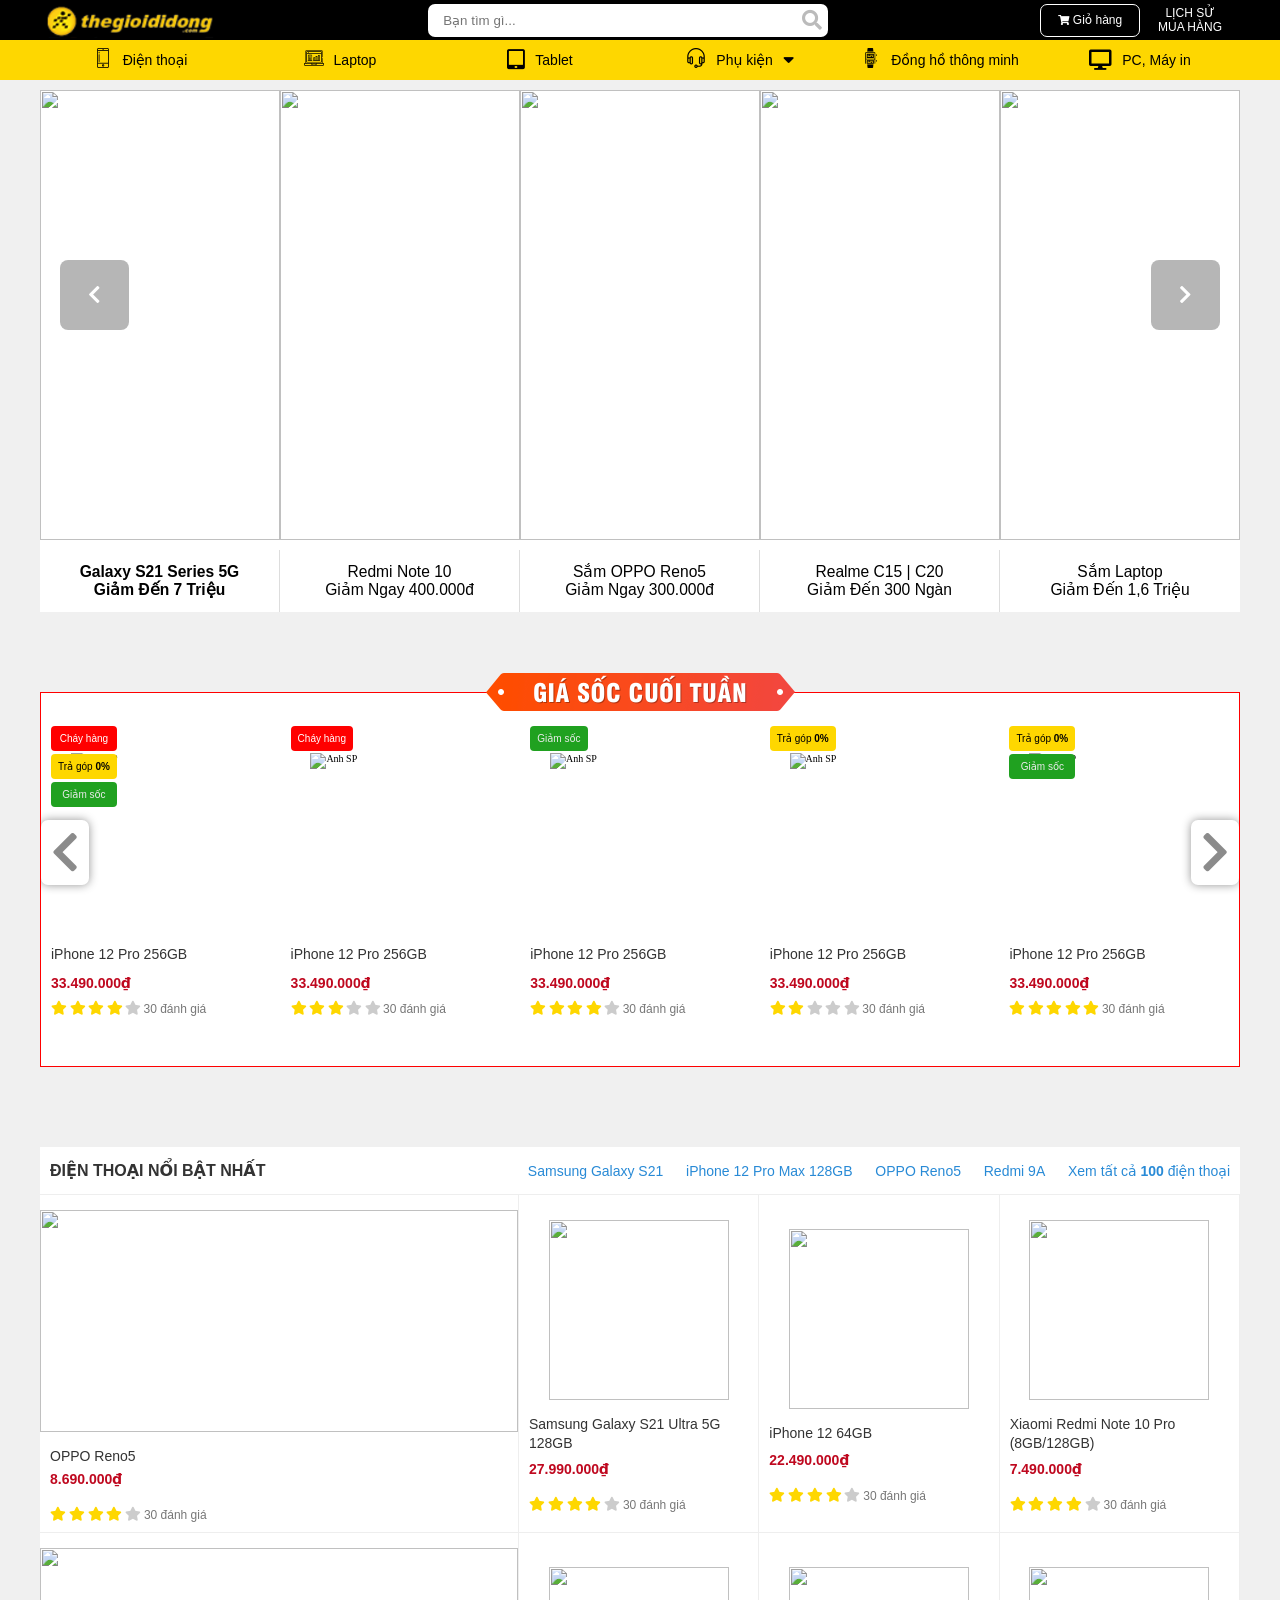
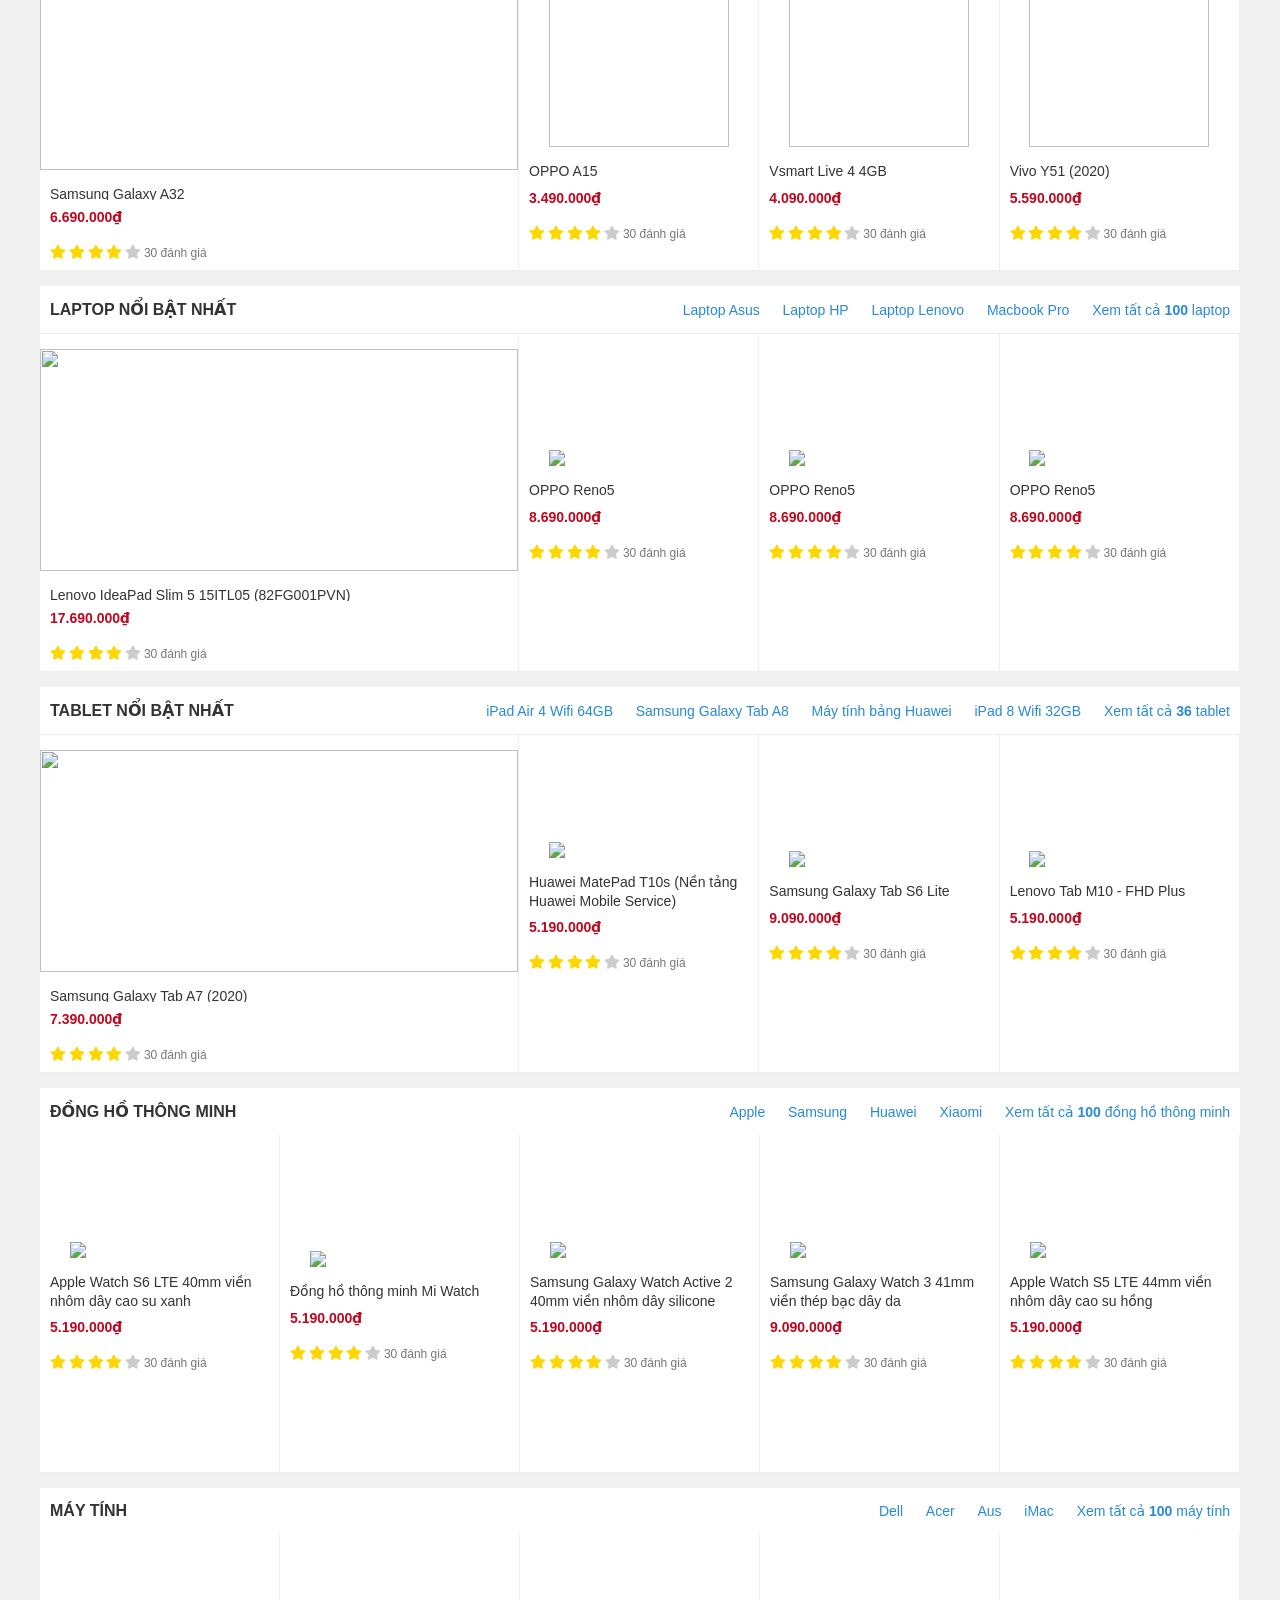
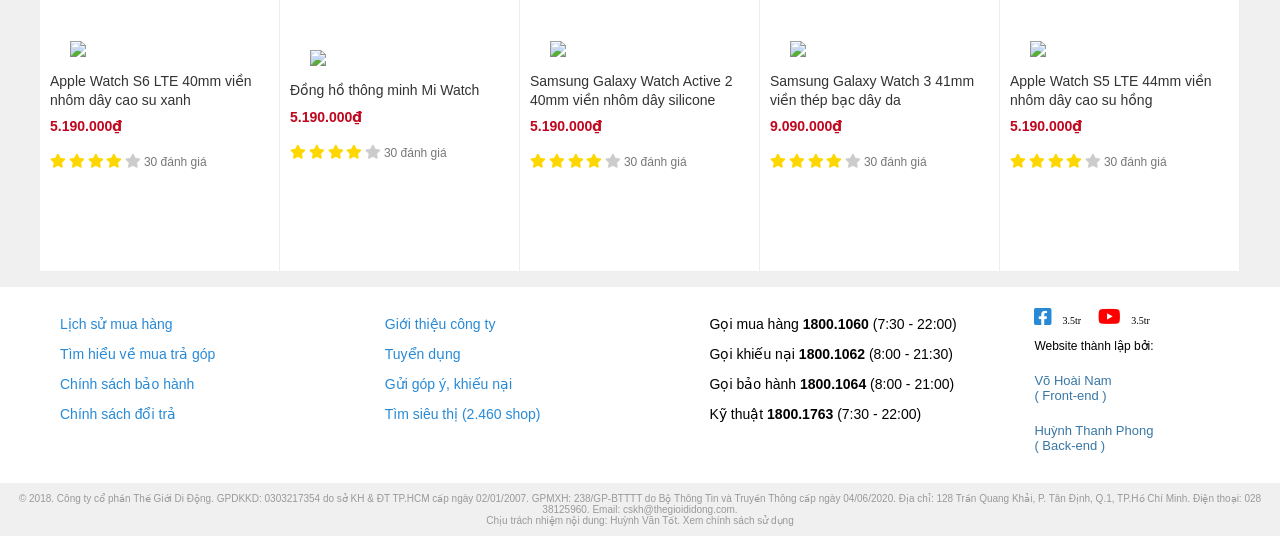
==== commit 1efe043b: "'ud'" ====
--- a/index.html
+++ b/index.html
@@ -901,7 +901,7 @@
                         </div>
                     </a>
                 </div>
-                <div class="hotlaptop__more">
+                <div class="hottablet__more">
                     <a href="#">Xem tất cả <strong>36</strong> tablet</a>
                 </div>
             </div>
--- a/assets/css/index.css
+++ b/assets/css/index.css
@@ -527,6 +527,9 @@
 .hotphone__content-item.big:hover .item__img {
   transform: unset;
 }
+.hotphone__more {
+  display: none;
+}
 
 /*============================ 5. Hot laptop ============================ */
 .hotlaptop {
@@ -639,6 +642,9 @@
 .hotlaptop__content-item.big:hover .item__img {
   transform: unset;
 }
+.hotlaptop__more {
+  display: none;
+}
 
 /*============================ 6. Hot tablet ============================ */
 .hottablet {
@@ -751,6 +757,9 @@
 .hottablet__content-item.big:hover .item__img {
   transform: unset;
 }
+.hottablet__more {
+  display: none;
+}
 
 /*============================ 7. Hot watch ============================ */
 .hotwatch {
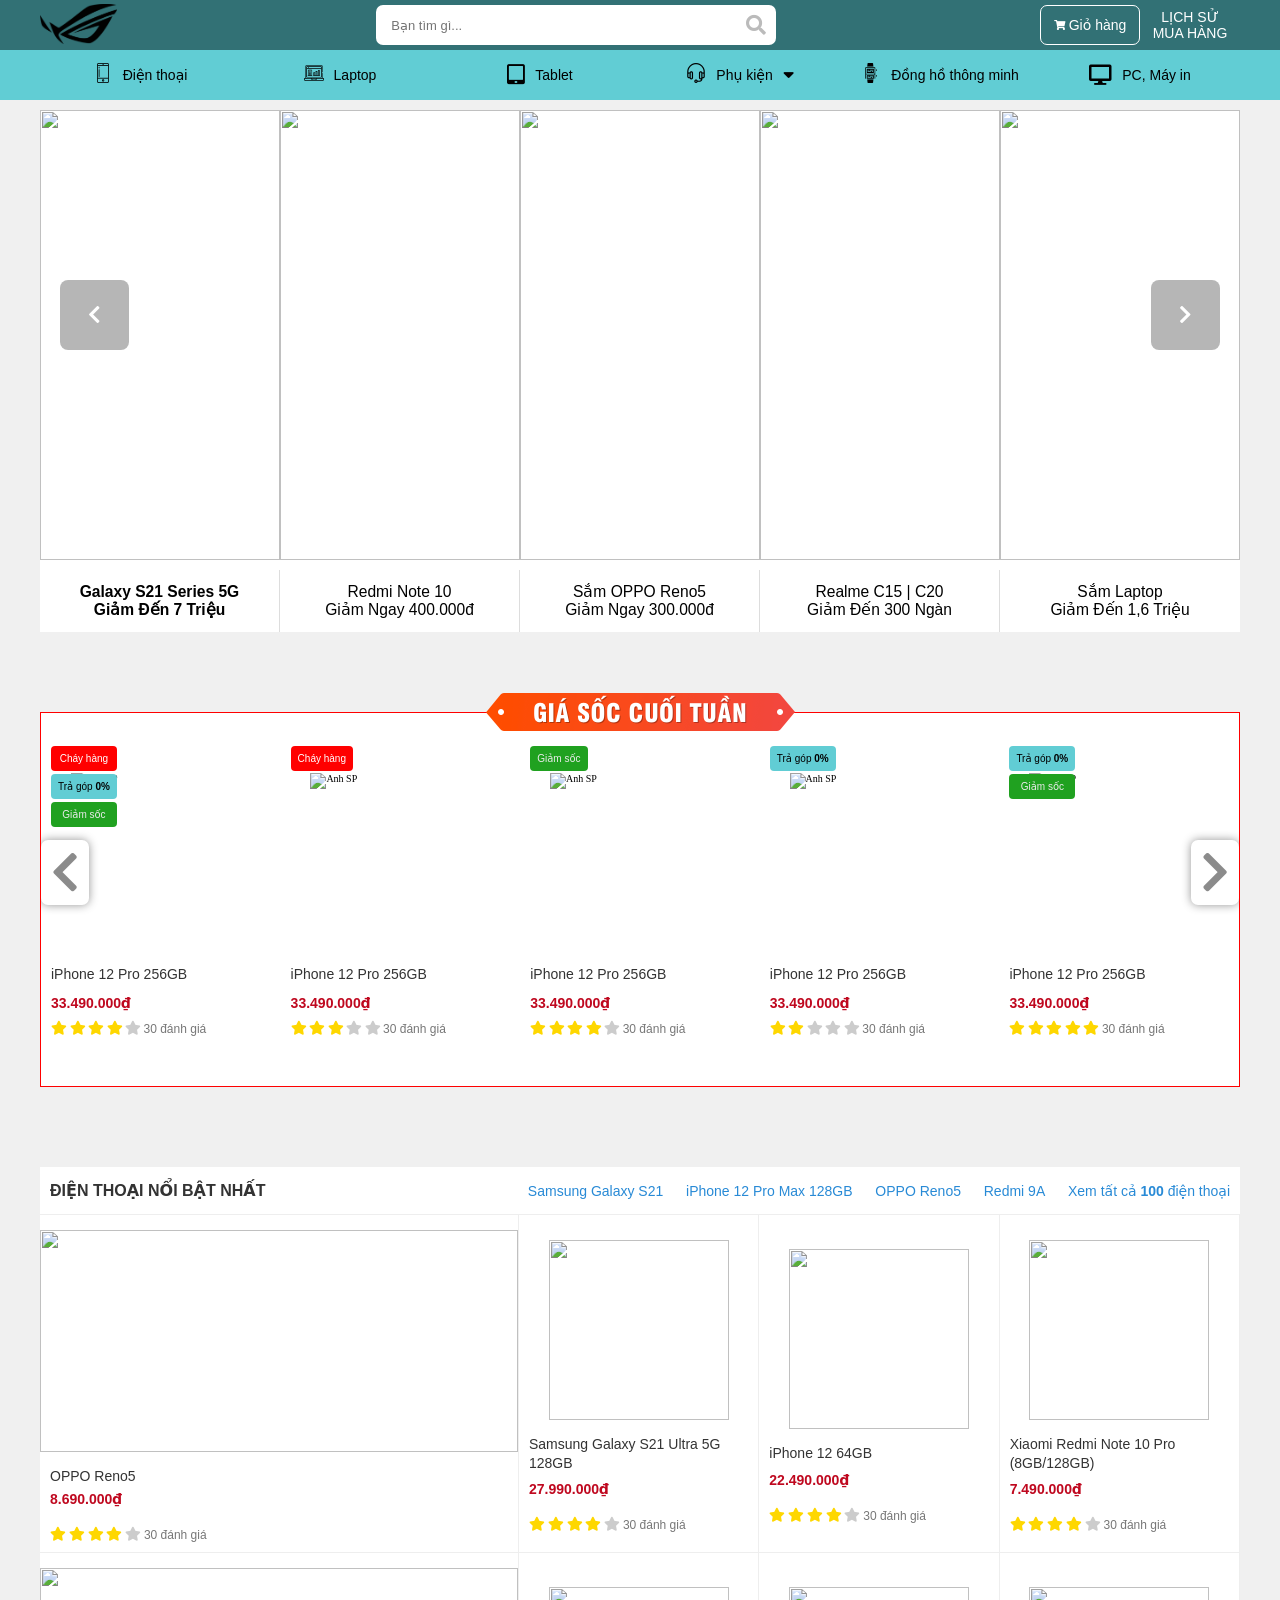
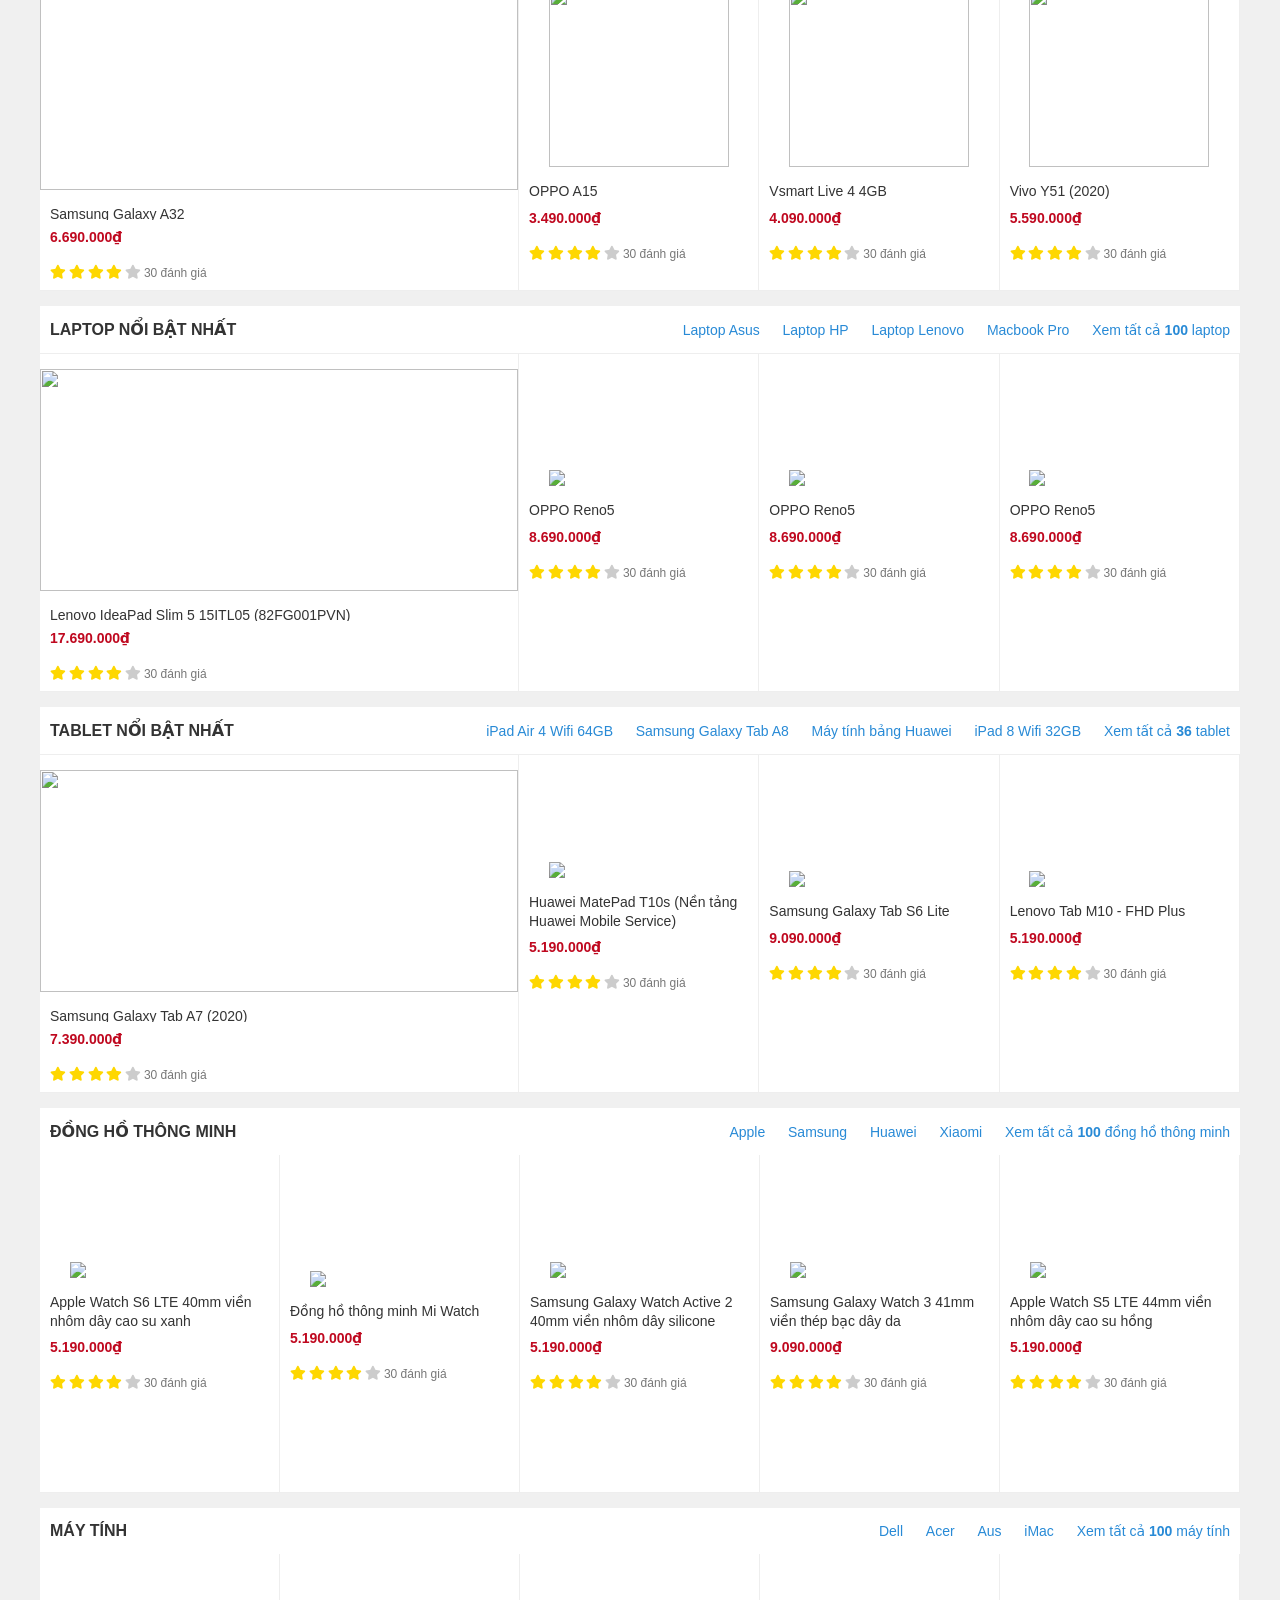
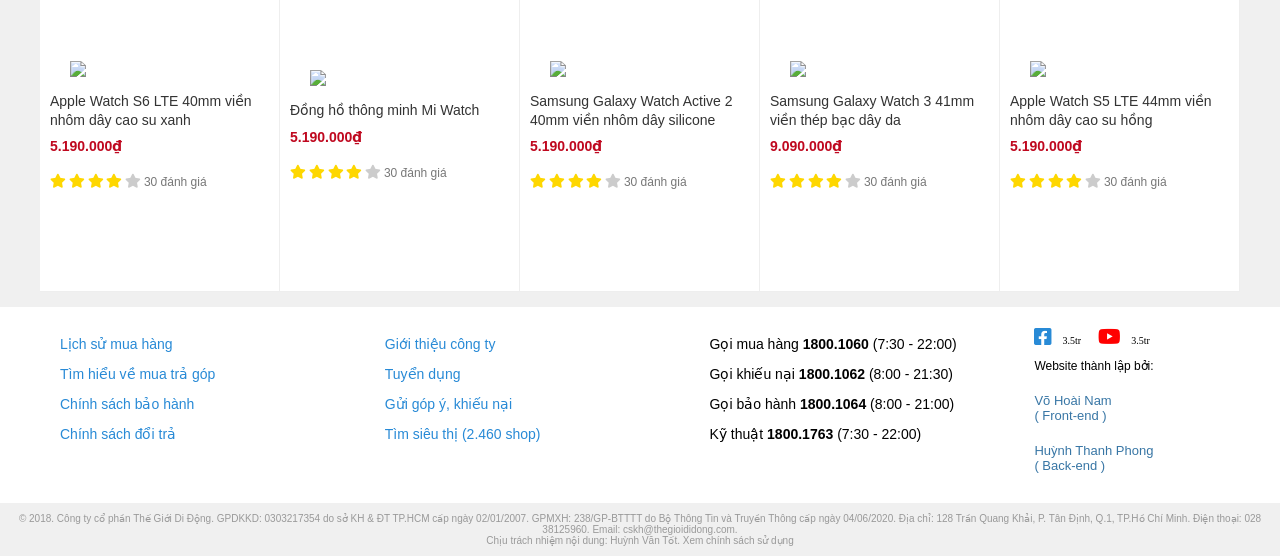
==== commit 320c7cef: "update" ====
--- a/index.html
+++ b/index.html
@@ -13,6 +13,9 @@
         <link rel="stylesheet" type="text/css" href="./assets/icon/flaticon.css">
     </head>
     <body>
+        <button class="scrollbutton" style="z-index:99;border-radius:1rem;display:none;position: fixed; right: 1rem;bottom: 2rem;padding: 1.2rem 1.4rem;background:#61cdd4;outline: none;border: none;cursor:pointer">
+            <i class="fas fa-sort-up" style="font-size:1.6rem;color:white;transform:translateY(45%);"></i>
+        </button>
         <div class="header">
             <div class="container">
                 <div class="header__main">
@@ -20,8 +23,8 @@
                         <img src="./assets/image/logo.png" alt="">
                     </a>
                     <form action="" class="header__main-search">
-                        <input type="text" class="seach__input" placeholder="Bạn tìm gì...">
-                        <button type="submit" class="seach__button">
+                        <input type="text" class="search__input" placeholder="Bạn tìm gì...">
+                        <button type="submit" class="search__button">
                             <i class="fas fa-search"></i>
                         </button>
                     </form>
@@ -632,7 +635,6 @@
                 </div>
             </div>
         </div>
-
         <div class="hotphone">
             <div class="container">
                 <div class="hotphone__desc">
--- a/assets/css/index.css
+++ b/assets/css/index.css
@@ -10,17 +10,18 @@
 1, Header
 2, Hot deals
 3, Hot phones
-4,
-5,
-6,
-7,
-8,
-9,
+4, Hot laptop
+5, Hot tablet
+6, Hot watch
+7, Hot pc
+8, Footer
+9, After footer
 
 */
 /*============================ 0. Setting ============================ */
 html {
   font-size: 62.5%;
+  scroll-behavior: smooth;
 }
 
 .icon {
@@ -33,9 +34,12 @@
 }
 
 body {
-  scroll-behavior: smooth;
   overflow-x: hidden;
   background: #f0f0f0;
+}
+
+.show {
+  display: block !important;
 }
 
 /*============================ 1. Header ============================ */
@@ -47,7 +51,7 @@
   justify-content: space-between;
   align-items: center;
   flex-direction: row;
-  height: 4rem;
+  height: 5rem;
 }
 .header__main-logo img {
   height: 4rem;
@@ -60,17 +64,25 @@
   overflow: hidden;
   margin-right: 0.4rem;
 }
-.header__main-search .seach__input {
+.header__main-search .search__input {
   width: 100%;
-  height: 3.3rem;
+  height: 4rem;
   outline: none;
   border: unset;
   padding: 0 3.3rem 0 1.5rem;
-}
-.header__main-search .seach__button {
+  font-size: 1.7rem;
+}
+.header__main-search .search__input::placeholder {
+  font-size: 1.3rem;
+  transition: all 0.2s;
+}
+.header__main-search .search__input:focus::placeholder {
+  font-size: 1.7rem;
+}
+.header__main-search .search__button {
   position: absolute;
-  width: 3.3rem;
-  height: 3.3rem;
+  width: 4rem;
+  height: 4rem;
   top: 0;
   left: unset;
   bottom: unset;
@@ -80,10 +92,13 @@
   border: none;
   cursor: pointer;
 }
-.header__main-search .seach__button i {
+.header__main-search .search__button i {
   font-size: 2rem;
   color: #bbb;
 }
+.header__main-search .search__button:hover i {
+  color: #aaaaaa;
+}
 .header__main-mini {
   display: flex;
   justify-content: center;
@@ -95,9 +110,10 @@
   justify-content: center;
   align-items: center;
   width: 10rem;
-  height: 3.3rem;
+  height: 4rem;
   border-radius: 0.7rem;
   border: 0.01rem solid white;
+  transition: all 0.2s;
 }
 .header__main-mini .mini__cart:hover {
   background: rgba(255, 255, 255, 0.404);
@@ -107,11 +123,11 @@
   justify-content: center;
   align-items: center;
   width: 10rem;
-  height: 3.3rem;
+  height: 4rem;
 }
 .header__main-mini span {
   color: white;
-  font-size: 1.2rem;
+  font-size: 1.4rem;
   text-align: center;
   font-family: Helvetica, Arial, "DejaVu Sans", "Liberation Sans", Freesans, sans-serif;
 }
@@ -123,8 +139,8 @@
   content: "";
   z-index: -1;
   width: 100vw;
-  height: 4rem;
-  background: black;
+  height: 5rem;
+  background: #327175;
   position: absolute;
   left: 0;
 }
@@ -136,7 +152,7 @@
 }
 .header__nav-item {
   width: calc(100% / 6);
-  height: 4rem;
+  height: 5rem;
   position: relative;
   transition: 0.2s;
 }
@@ -164,37 +180,35 @@
 .header__nav-item:hover .item__subitem {
   display: flex;
 }
-.header__nav-item:hover .item__subitem {
-  display: flex;
-}
 .header__nav-item .item__subitem {
-  top: 40px;
+  top: 5rem;
   left: 0;
   bottom: unset;
   right: unset;
   display: none;
   flex-direction: column;
   width: 100%;
-  background: white;
+  background: #61cdd4;
   position: absolute;
   box-shadow: 5px 3px 15px 0 rgba(0, 0, 0, 0.12);
   z-index: 99;
 }
 .header__nav-item .item__subitem-item {
-  padding: 1rem 1.2rem;
+  padding: 1.2rem 1.2rem;
   font-size: 1.4rem;
-  color: black;
   transition: 0.2s;
+  background: white;
 }
 .header__nav-item .item__subitem-item:hover {
   color: #318FFF;
+  margin-left: 0.5rem;
 }
 .header__nav::before {
   content: "";
   z-index: -1;
   width: 100vw;
-  height: 4rem;
-  background: #fed700;
+  height: 5rem;
+  background: #61cdd4;
   position: absolute;
   left: 0;
 }
@@ -328,7 +342,7 @@
 }
 .hotdeal__item-tagdeal .tagdeal__tragop {
   color: #000;
-  background: #fed700;
+  background: #61cdd4;
 }
 .hotdeal__item-tagdeal .tagdeal__giamsoc {
   color: #ebebeb;
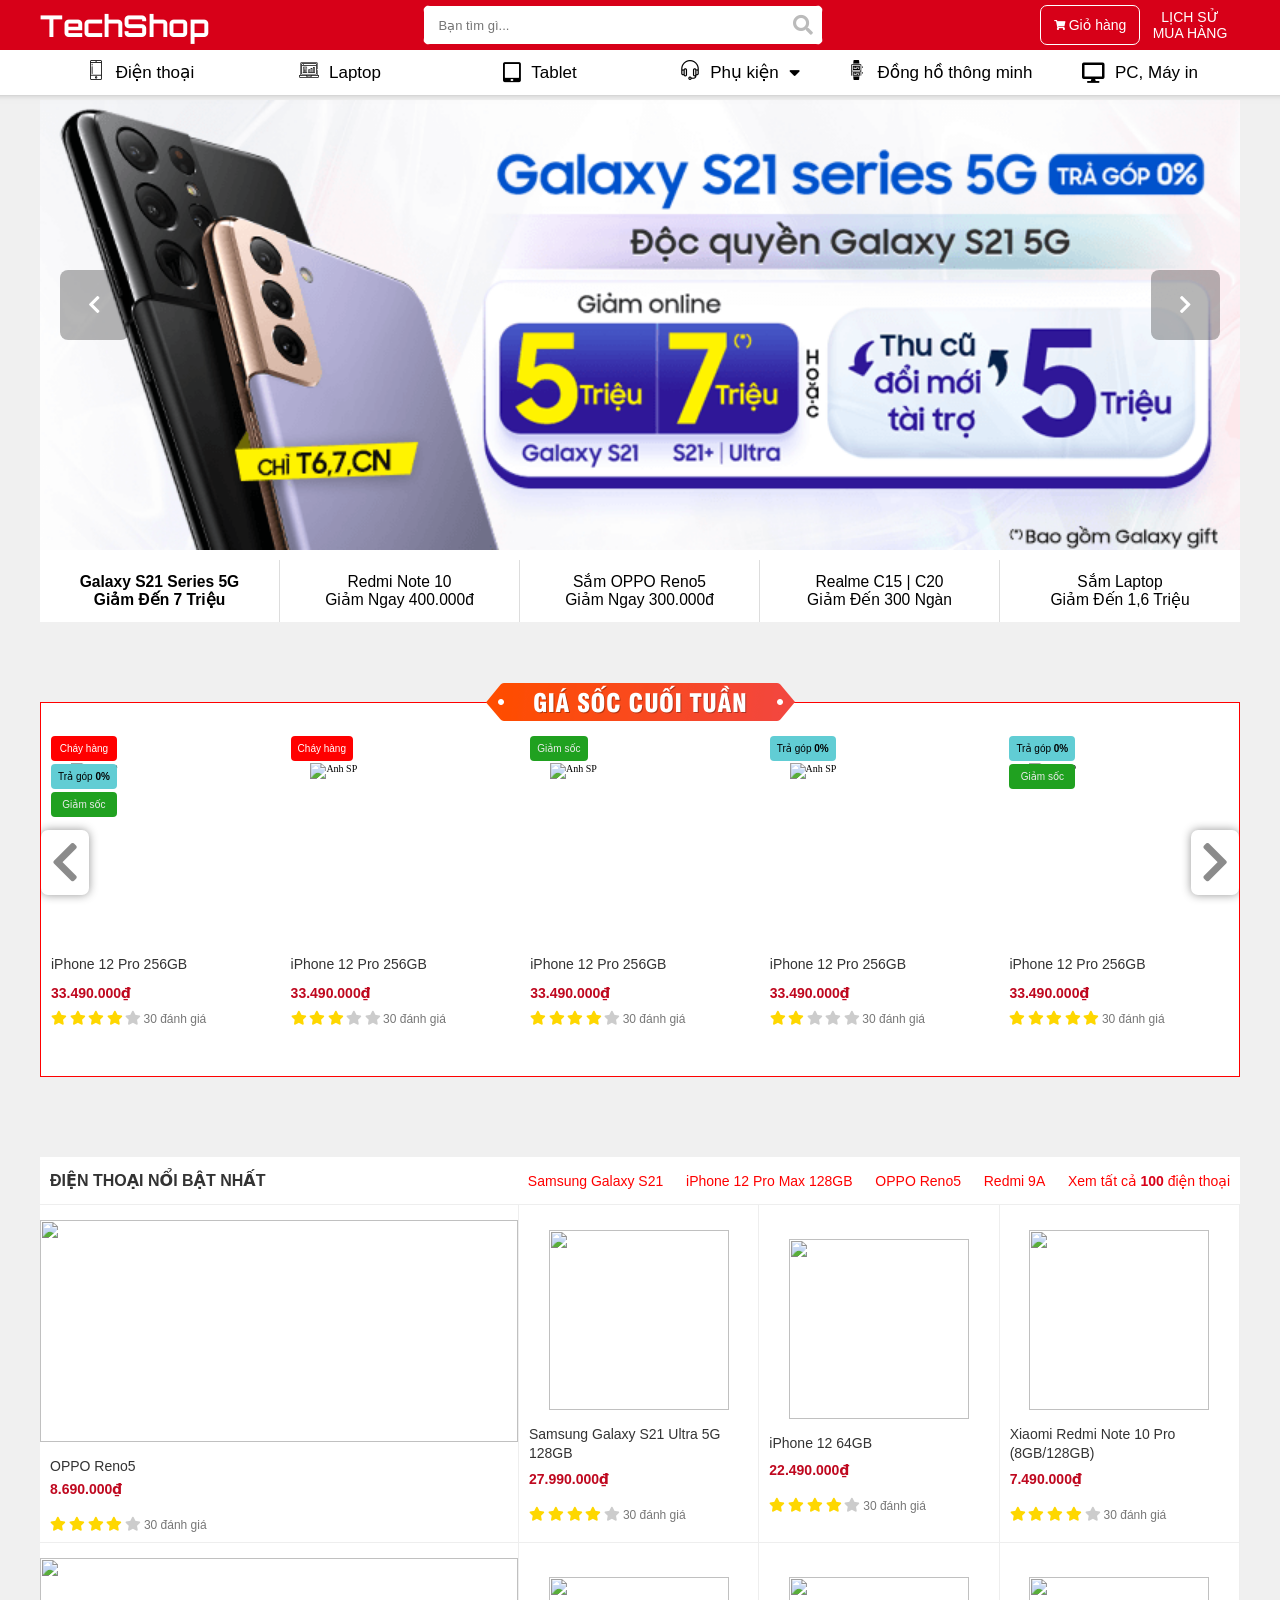
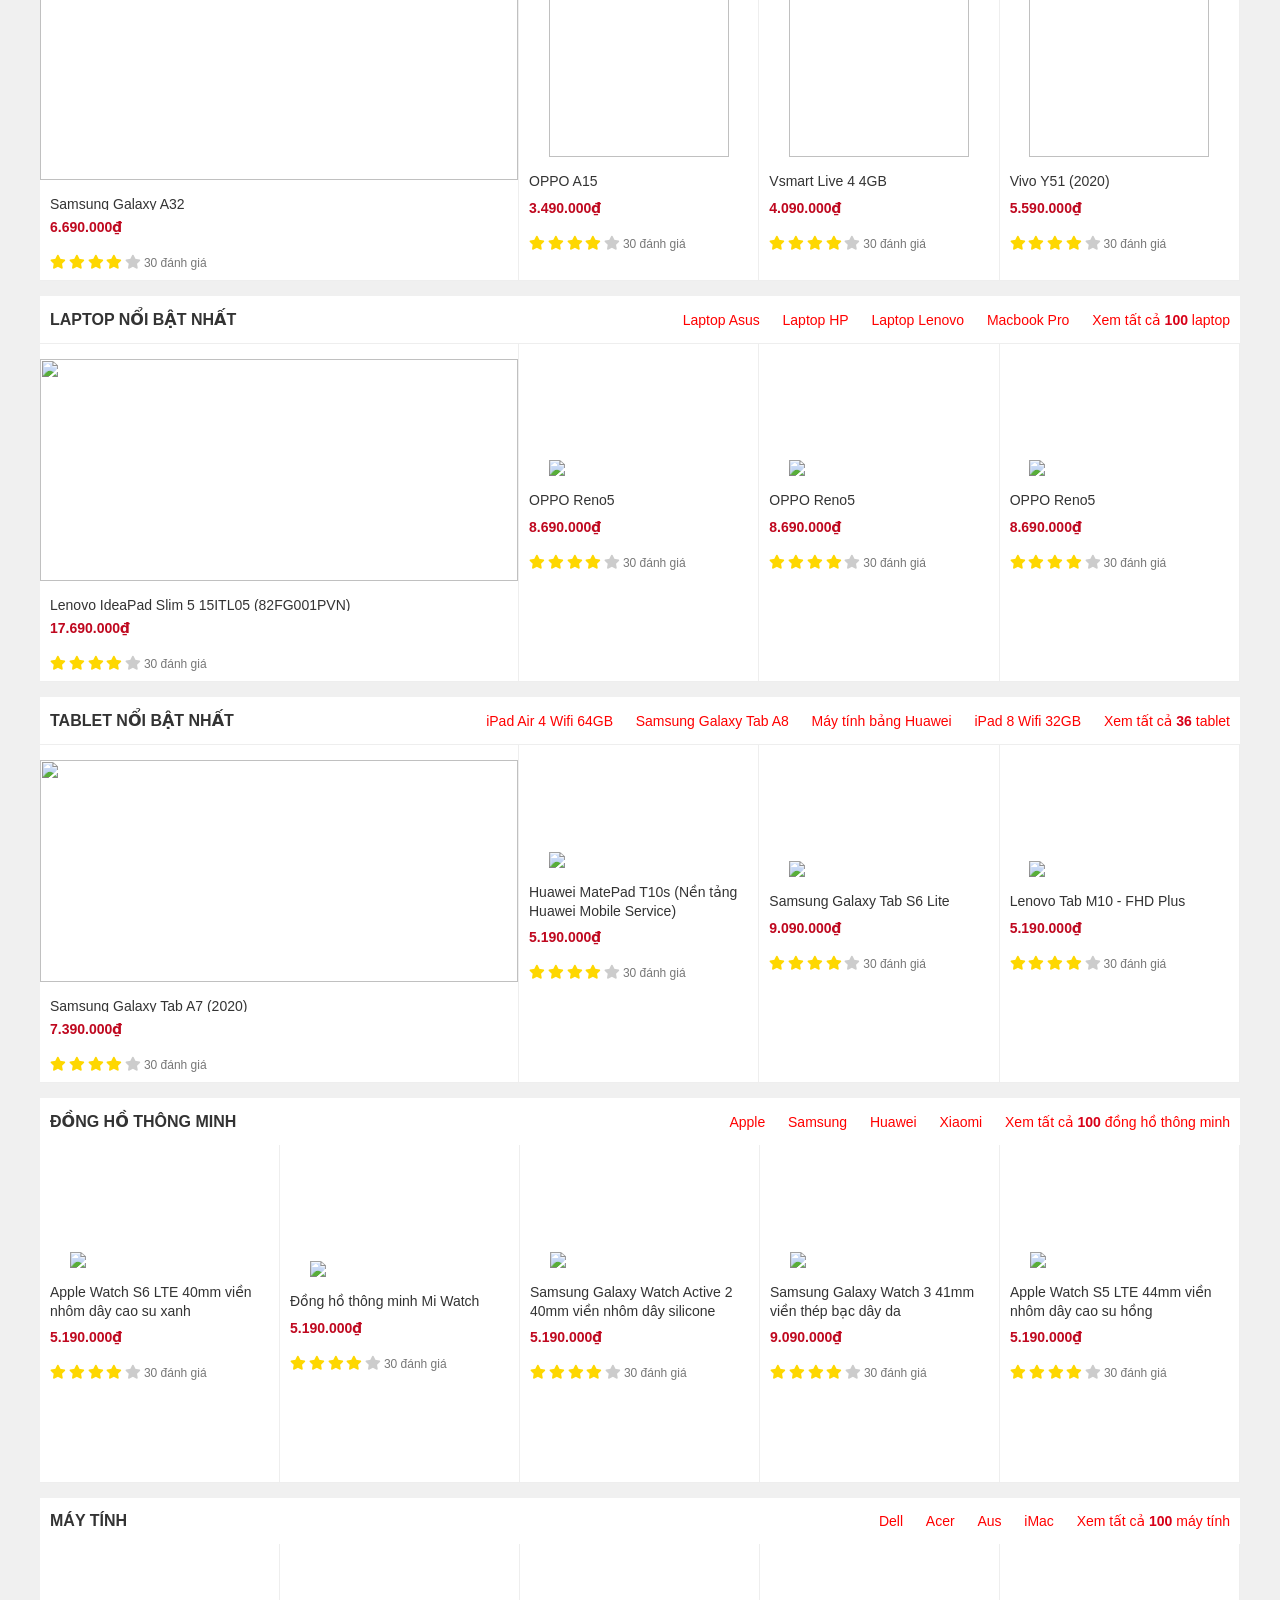
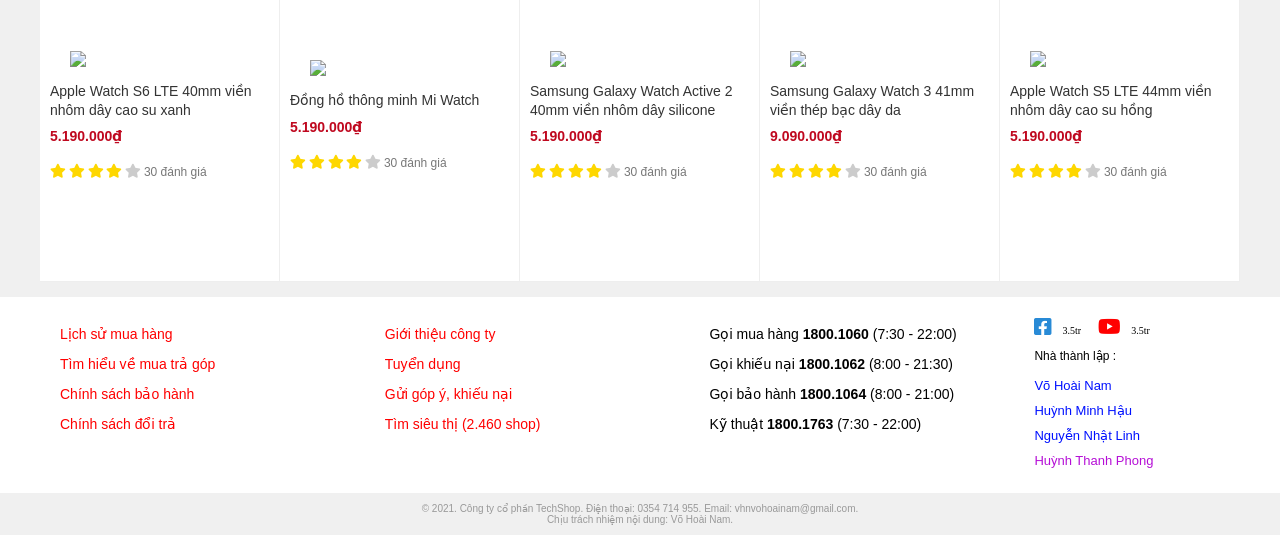
==== commit 7731c1f5: "update" ====
--- a/index.html
+++ b/index.html
@@ -13,14 +13,15 @@
         <link rel="stylesheet" type="text/css" href="./assets/icon/flaticon.css">
     </head>
     <body>
-        <button class="scrollbutton" style="z-index:99;border-radius:1rem;display:none;position: fixed; right: 1rem;bottom: 2rem;padding: 1.2rem 1.4rem;background:#61cdd4;outline: none;border: none;cursor:pointer">
+        <button class="scrollbutton" style="z-index:99;border-radius:1rem;display:none;position: fixed; right: 1rem;bottom: 2rem;padding: 1.2rem 1.4rem;background:#D70018;outline: none;border: none;cursor:pointer">
             <i class="fas fa-sort-up" style="font-size:1.6rem;color:white;transform:translateY(45%);"></i>
         </button>
         <div class="header">
             <div class="container">
                 <div class="header__main">
                     <a href="#" class="header__main-logo">
-                        <img src="./assets/image/logo.png" alt="">
+                        <!-- <img src="./assets/image/logo.png" alt=""> -->
+                        <h1>TechShop</h1>
                     </a>
                     <form action="" class="header__main-search">
                         <input type="text" class="search__input" placeholder="Bạn tìm gì...">
@@ -91,11 +92,11 @@
         <div class="slide">
             <div class="container">
                 <div class="slide__image">
-                    <img src="https://cdn.tgdd.vn/2021/03/banner/S21-800-300-800x300-3.png" alt="" class="slide__image-item">
-                    <img src="https://cdn.tgdd.vn/2021/03/banner/800-300-800x300-13.png" alt="" class="slide__image-item">
-                    <img src="https://cdn.tgdd.vn/2021/03/banner/reno5-800-300-800x300-1.png" alt="" class="slide__image-item">
-                    <img src="https://cdn.tgdd.vn/2021/03/banner/800-300-800x300-9.png" alt="" class="slide__image-item">
-                    <img src="https://cdn.tgdd.vn/2021/02/banner/800-300-800x300-26.png" alt="" class="slide__image-item">
+                    <img src="./assets/image/slide 1.1.png" alt="" class="slide__image-item">
+                    <img src="./assets/image/slide 1.2.png" alt="" class="slide__image-item">
+                    <img src="./assets/image/slide 1.3.png" alt="" class="slide__image-item">
+                    <img src="./assets/image/slide 1.4.png" alt="" class="slide__image-item">
+                    <img src="./assets/image/slide 1.5.png" alt="" class="slide__image-item">
                 </div>
                 <div class="slide__button">
                     <div class="slide__button-left">
@@ -1094,10 +1095,10 @@
                     <a href="#">Tìm siêu thị (2.460 shop)</a>
                 </div>
                 <div class="footer__col">
-                    <p>Gọi mua hàng <a href="tel:18001763">1800.1060</a> (7:30 - 22:00)</p>
-                    <p>Gọi khiếu nại <a href="tel:18001062">1800.1062</a> (8:00 - 21:30)</p>
-                    <p>Gọi bảo hành <a href="tel:18001064">1800.1064</a> (8:00 - 21:00)</p>
-                    <p>Kỹ thuật <a href="tel:18001763">1800.1763</a> (7:30 - 22:00)</p>
+                    <p>Gọi mua hàng <a href="tel:0354714955">1800.1060</a> (7:30 - 22:00)</p>
+                    <p>Gọi khiếu nại <a href="tel:0354714955">1800.1062</a> (8:00 - 21:30)</p>
+                    <p>Gọi bảo hành <a href="tel:0354714955">1800.1064</a> (8:00 - 21:00)</p>
+                    <p>Kỹ thuật <a href="tel:0354714955">1800.1763</a> (7:30 - 22:00)</p>
                 </div>
                 <div class="footer__col footer__collast">
                     <div class="footer__col-link">
@@ -1109,16 +1110,18 @@
                         </a>
                     </div>
                     <div class="footer__col-partner">
-                        <label>Website thành lập bởi:</label>
-                        <a href="https://www.facebook.com/profile.php?id=100009457467356">Võ Hoài Nam <br/> ( Front-end )</a>
-                        <a href="https://www.facebook.com/profile.php?id=100009169309130">Huỳnh Thanh Phong <br/>( Back-end )</a>
+                        <label>Nhà thành lập :</label>
+                        <a class="partner__frontend"href="https://www.facebook.com/100009457467356" target="_blank">Võ Hoài Nam</a>
+                        <a class="partner__frontend"href="https://www.facebook.com/100008031519330" target="_blank">Huỳnh Minh Hậu</a>
+                        <a class="partner__frontend"href="https://www.facebook.com/100029417300263" target="_blank">Nguyễn Nhật Linh</a>
+                        <a class="partner__backend"href="https://www.facebook.com/100009169309130" target="_blank">Huỳnh Thanh Phong</a>
                     </div>
                 </div>
             </div>
         </div>
         <div class="afterfooter" style="padding:1rem;text-align: center;font-size: 10px;color:#999;font-family: Arial, Helvetica, sans-serif;">
-            © 2018. Công ty cổ phần Thế Giới Di Động. GPDKKD: 0303217354 do sở KH & ĐT TP.HCM cấp ngày 02/01/2007. GPMXH: 238/GP-BTTTT do Bộ Thông Tin và Truyền Thông cấp ngày 04/06/2020. Địa chỉ: 128 Trần Quang Khải, P. Tân Định, Q.1, TP.Hồ Chí Minh. Điện thoại: 028 38125960. Email: cskh@thegioididong.com.
-            <br/>Chịu trách nhiệm nội dung: Huỳnh Văn Tốt. Xem chính sách sử dụng
+            © 2021. Công ty cổ phần TechShop. Điện thoại: 0354 714 955. Email: vhnvohoainam@gmail.com.
+            <br/>Chịu trách nhiệm nội dung: Võ Hoài Nam.
         </div>
 
         <script src="./assets/script/index.js"></script>
--- a/assets/css/index.css
+++ b/assets/css/index.css
@@ -19,6 +19,7 @@
 
 */
 /*============================ 0. Setting ============================ */
+@import url("https://fonts.googleapis.com/css2?family=Orbitron&display=swap");
 html {
   font-size: 62.5%;
   scroll-behavior: smooth;
@@ -45,16 +46,28 @@
 /*============================ 1. Header ============================ */
 .header {
   width: 100%;
+  position: fixed;
+  z-index: 100;
+  box-shadow: 0px -16px 10px 10px black;
 }
 .header__main {
   display: flex;
   justify-content: space-between;
   align-items: center;
+  overflow: hidden;
   flex-direction: row;
   height: 5rem;
 }
-.header__main-logo img {
-  height: 4rem;
+.header__main-logo {
+  /* img {
+    object-position: 0px 4px;
+    height: 4rem;
+  } */
+}
+.header__main-logo h1 {
+  font-family: "Orbitron", sans-serif;
+  color: white;
+  font-size: 3rem;
 }
 .header__main-search {
   width: 40rem;
@@ -68,7 +81,7 @@
   width: 100%;
   height: 4rem;
   outline: none;
-  border: unset;
+  border: 1px solid #d70018;
   padding: 0 3.3rem 0 1.5rem;
   font-size: 1.7rem;
 }
@@ -139,10 +152,10 @@
   content: "";
   z-index: -1;
   width: 100vw;
-  height: 5rem;
-  background: #327175;
+  background: #d70018;
   position: absolute;
   left: 0;
+  height: 5rem;
 }
 .header__nav {
   display: flex;
@@ -152,7 +165,7 @@
 }
 .header__nav-item {
   width: calc(100% / 6);
-  height: 5rem;
+  height: 4.5rem;
   position: relative;
   transition: 0.2s;
 }
@@ -163,32 +176,40 @@
 .header__nav-item .item__title {
   width: 100%;
   height: 100%;
-  font-size: 1.4rem;
+  font-size: 1.7rem;
   display: flex;
   justify-content: center;
   align-items: center;
 }
 .header__nav-item:hover {
-  background: white;
-}
-.header__nav-item:hover .fa-sort-down, .header__nav-item .fa-sort-up {
+  background: #e44051;
+}
+.header__nav-item:hover .item__title span {
+  color: white;
+}
+.header__nav-item:hover .item__icon {
+  color: white;
+}
+.header__nav-item:hover .fa-sort-down,
+.header__nav-item .fa-sort-up {
   display: none;
 }
 .header__nav-item:hover .fa-sort-up {
   display: inline-block;
+  color: white;
 }
 .header__nav-item:hover .item__subitem {
   display: flex;
 }
 .header__nav-item .item__subitem {
-  top: 5rem;
+  top: 4.5rem;
   left: 0;
   bottom: unset;
   right: unset;
   display: none;
   flex-direction: column;
   width: 100%;
-  background: #61cdd4;
+  background: #e44051;
   position: absolute;
   box-shadow: 5px 3px 15px 0 rgba(0, 0, 0, 0.12);
   z-index: 99;
@@ -200,22 +221,22 @@
   background: white;
 }
 .header__nav-item .item__subitem-item:hover {
-  color: #318FFF;
-  margin-left: 0.5rem;
+  color: #d70018;
+  margin-left: 0.4rem;
 }
 .header__nav::before {
   content: "";
   z-index: -1;
   width: 100vw;
-  height: 5rem;
-  background: #61cdd4;
+  background: #ffffff;
   position: absolute;
   left: 0;
+  height: 4.5rem;
 }
 
 /*============================ 2. Slide ============================ */
 .slide {
-  margin-top: 1rem;
+  padding-top: 10rem;
   width: 100%;
 }
 .slide .container {
@@ -223,13 +244,16 @@
 }
 .slide .container {
   position: relative;
-  overflow-x: hidden;
+  overflow: auto;
+}
+.slide .container::-webkit-scrollbar {
+  display: none;
 }
 .slide__image {
   width: 100%;
   height: 450px;
   display: flex;
-  transition: 1.5s;
+  transition: 1.4s;
 }
 .slide__image-item {
   width: 100%;
@@ -396,7 +420,7 @@
   z-index: 1;
 }
 .hotdeal__item-item:hover .item__title {
-  color: #318FFF;
+  color: #ff0000;
 }
 .hotdeal__item-button button {
   position: absolute;
@@ -453,13 +477,13 @@
   vertical-align: middle;
   font-size: 14px;
   padding: 14px 10px;
-  color: #288ad6;
+  color: #ff0000;
 }
 .hotphone__desc-phone a:hover {
   text-decoration: underline;
 }
 .hotphone__desc-phone strong {
-  color: #288ad6;
+  color: #d70018;
 }
 .hotphone__content {
   display: flex;
@@ -529,7 +553,7 @@
   transform: translateY(-1.2rem);
 }
 .hotphone__content-item:hover h3 {
-  color: #318FFF;
+  color: #ff0000;
 }
 .hotphone__content-item.big {
   width: 39.917%;
@@ -568,13 +592,13 @@
   vertical-align: middle;
   font-size: 14px;
   padding: 14px 10px;
-  color: #288ad6;
+  color: #ff0000;
 }
 .hotlaptop__desc-laptop a:hover {
   text-decoration: underline;
 }
 .hotlaptop__desc-laptop strong {
-  color: #288ad6;
+  color: #d70018;
 }
 .hotlaptop__content {
   display: flex;
@@ -644,7 +668,7 @@
   transform: translateY(-1.2rem);
 }
 .hotlaptop__content-item:hover h3 {
-  color: #318FFF;
+  color: #ff0000;
 }
 .hotlaptop__content-item.big {
   width: 39.917%;
@@ -683,13 +707,13 @@
   vertical-align: middle;
   font-size: 14px;
   padding: 14px 10px;
-  color: #288ad6;
+  color: #ff0000;
 }
 .hottablet__desc-tablet a:hover {
   text-decoration: underline;
 }
 .hottablet__desc-tablet strong {
-  color: #288ad6;
+  color: #d70018;
 }
 .hottablet__content {
   display: flex;
@@ -759,7 +783,7 @@
   transform: translateY(-1.2rem);
 }
 .hottablet__content-item:hover h3 {
-  color: #318FFF;
+  color: #ff0000;
 }
 .hottablet__content-item.big {
   width: 39.917%;
@@ -798,13 +822,13 @@
   vertical-align: middle;
   font-size: 14px;
   padding: 14px 10px;
-  color: #288ad6;
+  color: #ff0000;
 }
 .hotwatch__desc-watch a:hover {
   text-decoration: underline;
 }
 .hotwatch__desc-watch strong {
-  color: #288ad6;
+  color: #d70018;
 }
 .hotwatch__content {
   display: flex;
@@ -870,7 +894,7 @@
   transform: translateY(-1.2rem);
 }
 .hotwatch__content-item:hover h3 {
-  color: #318FFF;
+  color: #ff0000;
 }
 .hotwatch__content-item.big {
   width: 39.917%;
@@ -906,13 +930,13 @@
   vertical-align: middle;
   font-size: 14px;
   padding: 14px 10px;
-  color: #288ad6;
+  color: #ff0000;
 }
 .hotpc__desc-pc a:hover {
   text-decoration: underline;
 }
 .hotpc__desc-pc strong {
-  color: #288ad6;
+  color: #d70018;
 }
 .hotpc__content {
   display: flex;
@@ -978,7 +1002,7 @@
   transform: translateY(-1.2rem);
 }
 .hotpc__content-item:hover h3 {
-  color: #318FFF;
+  color: #ff0000;
 }
 .hotpc__content-item.big {
   width: 39.917%;
@@ -1007,7 +1031,7 @@
 .footer__col > a {
   font-family: Arial, Helvetica, sans-serif;
   display: block;
-  color: #288ad6;
+  color: #ff0000;
   font-size: 14px;
   line-height: 25px;
   padding-top: 5px;
@@ -1055,9 +1079,20 @@
   margin-bottom: 1rem;
 }
 .footer__col-partner a {
-  padding: 1rem 0rem;
-  color: #3876a5;
+  padding: 0.5rem 0rem;
   font-size: 1.3rem;
+}
+.footer__col-partner .partner__frontend {
+  color: #0011ff;
+}
+.footer__col-partner .partner__backend {
+  color: #b50fd6;
+}
+.footer__col-partner .partner__frontend:hover {
+  color: #ff0000;
+}
+.footer__col-partner .partner__backend:hover {
+  color: #ff0000;
 }
 .footer__collast {
   width: 11%;
@@ -1219,10 +1254,13 @@
     vertical-align: middle;
     font-size: 14px;
     padding: 14px 10px;
-    color: #288ad6;
+    color: #ff0000;
+  }
+  .hotphone__more a:hover {
+    text-decoration: underline;
   }
   .hotphone__more strong {
-    color: #288ad6;
+    color: #d70018;
   }
 
   /*============================ 5. Hot laptop ============================ */
@@ -1266,10 +1304,13 @@
     vertical-align: middle;
     font-size: 14px;
     padding: 14px 10px;
-    color: #288ad6;
+    color: #ff0000;
+  }
+  .hotlaptop__more a:hover {
+    text-decoration: underline;
   }
   .hotlaptop__more strong {
-    color: #288ad6;
+    color: #d70018;
   }
 
   /*============================ 6. Hot tablet ============================ */
@@ -1308,10 +1349,13 @@
     vertical-align: middle;
     font-size: 14px;
     padding: 14px 10px;
-    color: #288ad6;
+    color: #ff0000;
+  }
+  .hottablet__more a:hover {
+    text-decoration: underline;
   }
   .hottablet__more strong {
-    color: #288ad6;
+    color: #d70018;
   }
 
   /*============================ 7. Hot watch ============================ */
@@ -1343,10 +1387,13 @@
     vertical-align: middle;
     font-size: 14px;
     padding: 14px 10px;
-    color: #288ad6;
+    color: #ff0000;
+  }
+  .hotwatch__more a:hover {
+    text-decoration: underline;
   }
   .hotwatch__more strong {
-    color: #288ad6;
+    color: #d70018;
   }
 
   /*============================ 8. Hot pc ============================ */
@@ -1378,10 +1425,13 @@
     vertical-align: middle;
     font-size: 14px;
     padding: 14px 10px;
-    color: #288ad6;
+    color: #ff0000;
+  }
+  .hotpc__more a:hover {
+    text-decoration: underline;
   }
   .hotpc__more strong {
-    color: #288ad6;
+    color: #d70018;
   }
 
   /*============================ 9. Footer ============================ */
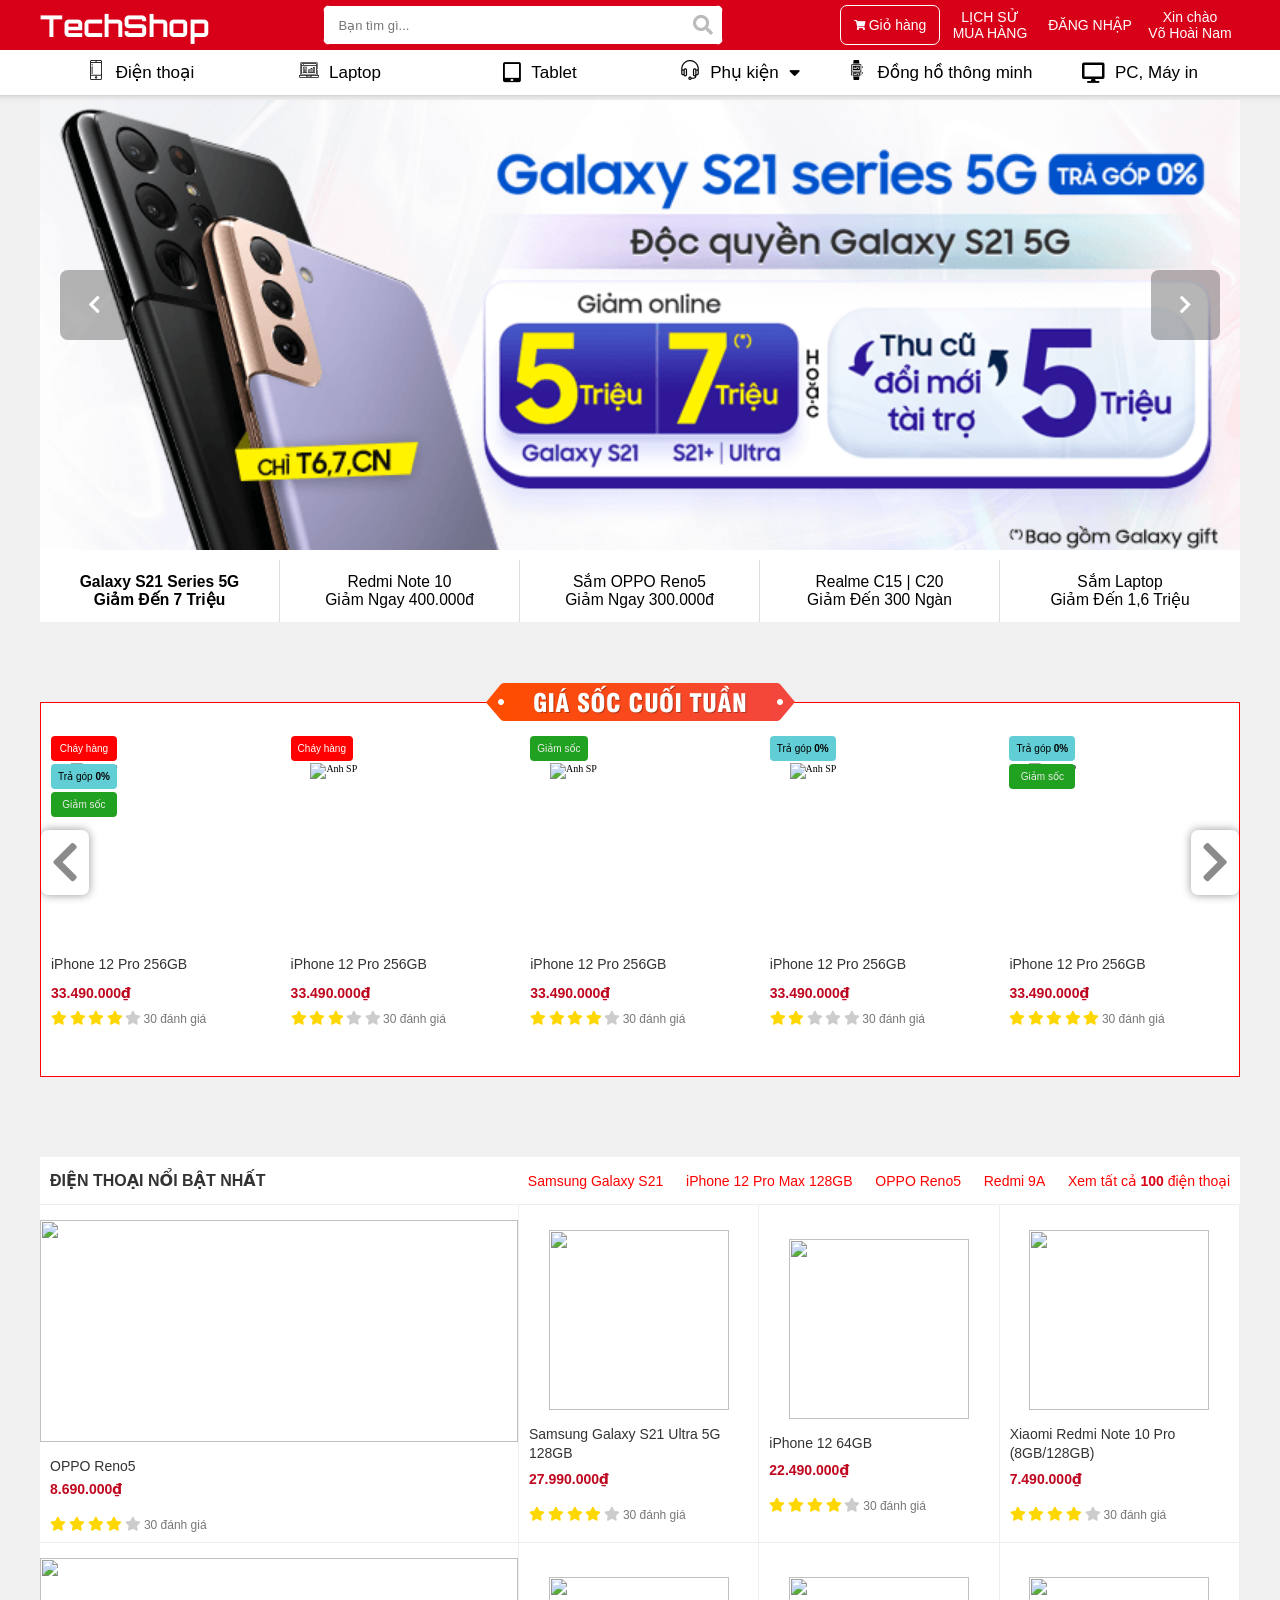
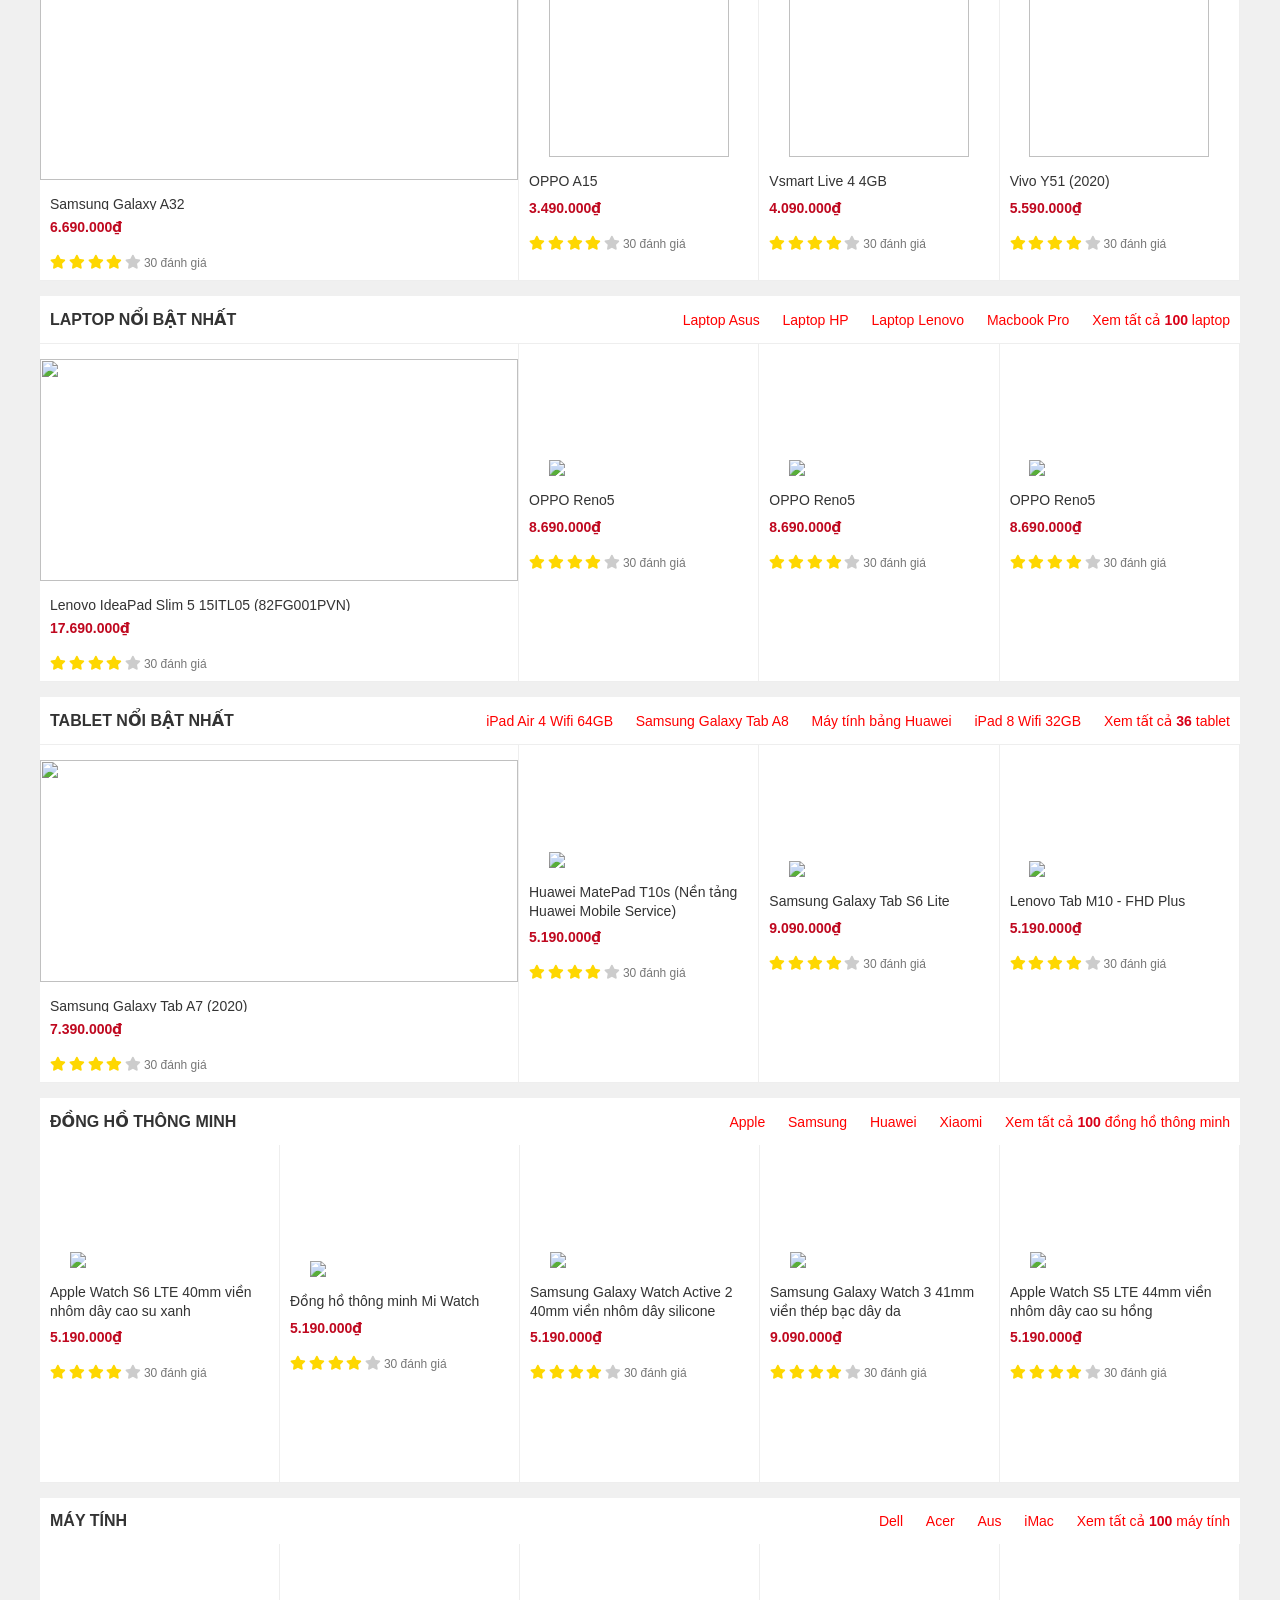
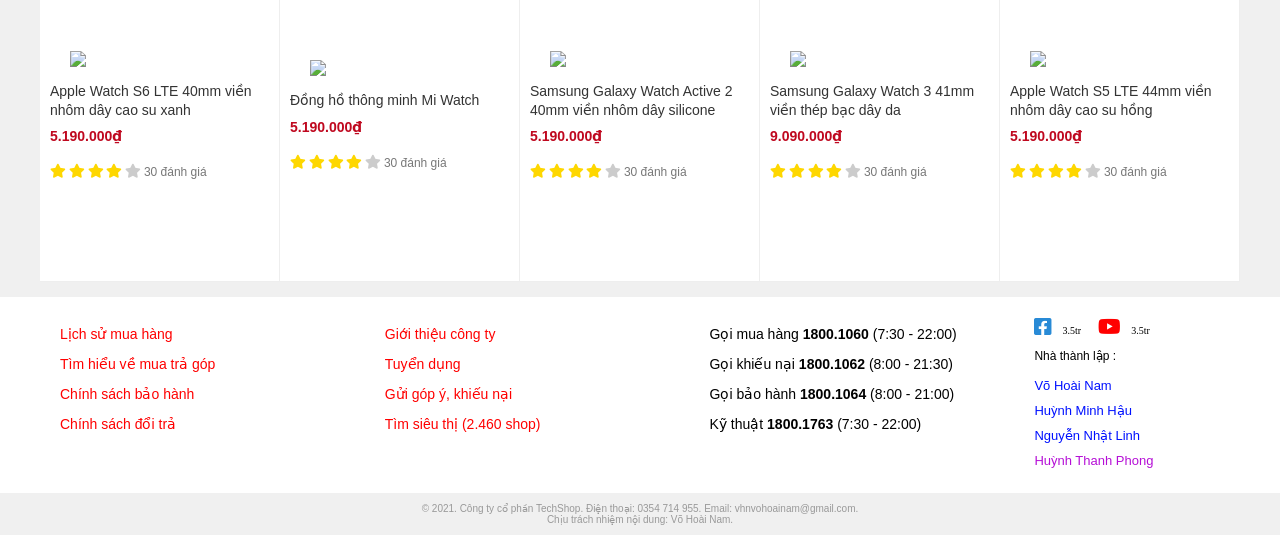
==== commit ad2dcc21: "up" ====
--- a/index.html
+++ b/index.html
@@ -3,7 +3,8 @@
     <head>
         <meta charset="UTF-8">
         <meta name="viewport" content="width=device-width, initial-scale=1.0">
-        <title>Thegioidongdi</title>
+        <title>TECHSHOP ✔</title>
+        <link rel="icon" href="./assets/image/icon.png" sizes="">
         <!-- Reset CSS -->
         <link rel="stylesheet" href="./assets/css/reset.css">
         <!-- Source CSS -->
@@ -19,9 +20,10 @@
         <div class="header">
             <div class="container">
                 <div class="header__main">
-                    <a href="#" class="header__main-logo">
+                    <a href="./index.html" class="header__main-logo">
                         <!-- <img src="./assets/image/logo.png" alt=""> -->
                         <h1>TechShop</h1>
+                        <h1 class="mobile-logo">T</h1>
                     </a>
                     <form action="" class="header__main-search">
                         <input type="text" class="search__input" placeholder="Bạn tìm gì...">
@@ -37,23 +39,29 @@
                         <a href="" class="mini__history">
                             <span>LỊCH SỬ <br/>MUA HÀNG</span>
                         </a>
+                        <a href="" class="mini__history">
+                            <span>ĐĂNG NHẬP</span>
+                        </a>
+                        <a href="" class="mini__history">
+                            <span>Xin chào <br/>Võ Hoài Nam</span>
+                        </a>
                     </div>
                 </div>
                 <div class="header__nav">
                     <div class="header__nav-item">
-                        <a href="#" class="item__title">
+                        <a href="./phone.html" class="item__title">
                             <i class="item__icon flaticon-phone"></i>
                             <span>Điện thoại</span>
                         </a>
                     </div>
                     <div class="header__nav-item">
-                        <a href="#" class="item__title">
+                        <a href="./laptop.html" class="item__title">
                             <i class="item__icon flaticon-analytics"></i>
                             <span>Laptop</span>
                         </a>
                     </div>
                     <div class="header__nav-item">
-                        <a href="#" class="item__title">
+                        <a href="./tablet.html" class="item__title">
                             <i class="item__icon fas fa-tablet-alt"></i>
                             <span>Tablet</span>
                         </a>
@@ -74,14 +82,14 @@
                         </div>
                     </div>
                     <div class="header__nav-item">
-                        <a href="#" class="item__title">
+                        <a href="./watch.html" class="item__title">
                             <i class="item__icon flaticon-smartwatch"></i>
                             <span>Đồng hồ thông minh</span>
                         </a>
                         
                     </div>
                     <div class="header__nav-item">
-                        <a href="#" class="item__title">
+                        <a href="./pc.html" class="item__title">
                             <i class="item__icon fas fa-desktop"></i>
                             <span>PC, Máy in</span>
                         </a>
--- a/assets/css/index.css
+++ b/assets/css/index.css
@@ -43,6 +43,16 @@
   display: block !important;
 }
 
+.active-menu {
+  background: #e44051;
+}
+.active-menu a i {
+  color: white;
+}
+.active-menu a span {
+  color: white;
+}
+
 /*============================ 1. Header ============================ */
 .header {
   width: 100%;
@@ -60,14 +70,17 @@
 }
 .header__main-logo {
   /* img {
-    object-position: 0px 4px;
-    height: 4rem;
-  } */
+      object-position: 0px 4px;
+      height: 4rem;
+    } */
 }
 .header__main-logo h1 {
   font-family: "Orbitron", sans-serif;
   color: white;
   font-size: 3rem;
+}
+.header__main-logo .mobile-logo {
+  display: none;
 }
 .header__main-search {
   width: 40rem;
@@ -234,6 +247,72 @@
   height: 4.5rem;
 }
 
+@media screen and (max-width: 768px) {
+  .header {
+    width: 100%;
+  }
+  .header__main {
+    display: flex;
+    justify-content: space-between;
+    align-items: center;
+    flex-direction: row;
+    height: 4rem;
+  }
+  .header__main-logo {
+    width: 3.9rem;
+  }
+  .header__main-search .search__input {
+    width: 100%;
+    height: 3.4rem;
+  }
+  .header__main-search .search__button {
+    width: 3rem;
+    height: 3.4rem;
+  }
+  .header__main-mini .mini__cart {
+    width: 10rem;
+    height: 3.4rem;
+  }
+  .header__main-mini .mini__history {
+    width: 10rem;
+    height: 3.4rem;
+  }
+  .header__main h1 {
+    display: none;
+  }
+  .header__main .mobile-logo {
+    display: block;
+    margin: 0 1rem;
+  }
+  .header__nav {
+    display: flex;
+    justify-content: space-between;
+    align-items: center;
+    font-family: Helvetica, Arial, "DejaVu Sans", "Liberation Sans", Freesans, sans-serif;
+  }
+  .header__nav-item {
+    width: calc(100% / 6);
+    height: 4rem;
+    position: relative;
+    transition: 0.2s;
+  }
+  .header__nav-item .item__icon {
+    font-size: 2rem;
+    margin-right: 0;
+  }
+  .header__nav-item .item__title span {
+    display: none;
+  }
+  .header__nav-item .item__title i:nth-child(3) {
+    display: none;
+  }
+  .header__nav-item .item__title i:nth-child(4) {
+    display: none;
+  }
+  .header__nav-item .item__subitem {
+    display: none !important;
+  }
+}
 /*============================ 2. Slide ============================ */
 .slide {
   padding-top: 10rem;
@@ -1099,11 +1178,34 @@
 }
 
 @media screen and (max-width: 768px) {
-  .container {
-    margin: 0 auto;
-    width: 120rem;
-  }
-
+  .footer .container {
+    flex-direction: row;
+    flex-wrap: wrap;
+  }
+  .footer__col {
+    width: 50%;
+    margin-bottom: 1rem;
+  }
+  .footer__col:nth-child(3) {
+    width: 100%;
+    margin-bottom: 1rem;
+  }
+  .footer__collast {
+    width: 100%;
+  }
+  .footer__col-partner {
+    flex-direction: row;
+    flex-wrap: wrap;
+  }
+  .footer__col-partner label {
+    width: 100%;
+  }
+  .footer__col-partner a {
+    display: block;
+    width: 50%;
+  }
+}
+@media screen and (max-width: 768px) {
   body {
     scroll-behavior: smooth;
     overflow-x: hidden;
@@ -1116,48 +1218,6 @@
   }
 
   /*============================ 1. Header ============================ */
-  .header {
-    width: 100%;
-  }
-  .header__main {
-    display: flex;
-    justify-content: space-between;
-    align-items: center;
-    flex-direction: row;
-    height: 4rem;
-  }
-  .header__main-logo {
-    width: 3.9rem;
-  }
-  .header__nav {
-    display: flex;
-    justify-content: space-between;
-    align-items: center;
-    font-family: Helvetica, Arial, "DejaVu Sans", "Liberation Sans", Freesans, sans-serif;
-  }
-  .header__nav-item {
-    width: calc(100% / 6);
-    height: 4rem;
-    position: relative;
-    transition: 0.2s;
-  }
-  .header__nav-item .item__icon {
-    font-size: 2rem;
-    margin-right: 0;
-  }
-  .header__nav-item .item__title span {
-    display: none;
-  }
-  .header__nav-item .item__title i:nth-child(3) {
-    display: none;
-  }
-  .header__nav-item .item__title i:nth-child(4) {
-    display: none;
-  }
-  .header__nav-item .item__subitem {
-    display: none !important;
-  }
-
   /*============================ 2. Slide ============================ */
   .slide__image {
     height: unset;
@@ -1435,32 +1495,6 @@
   }
 
   /*============================ 9. Footer ============================ */
-  .footer .container {
-    flex-direction: row;
-    flex-wrap: wrap;
-  }
-  .footer__col {
-    width: 50%;
-    margin-bottom: 1rem;
-  }
-  .footer__col:nth-child(3) {
-    width: 100%;
-    margin-bottom: 1rem;
-  }
-  .footer__collast {
-    width: 100%;
-  }
-  .footer__col-partner {
-    flex-direction: row;
-    flex-wrap: wrap;
-  }
-  .footer__col-partner label {
-    width: 100%;
-  }
-  .footer__col-partner a {
-    display: block;
-    width: 50%;
-  }
 }
 
 /*# sourceMappingURL=index.css.map */
